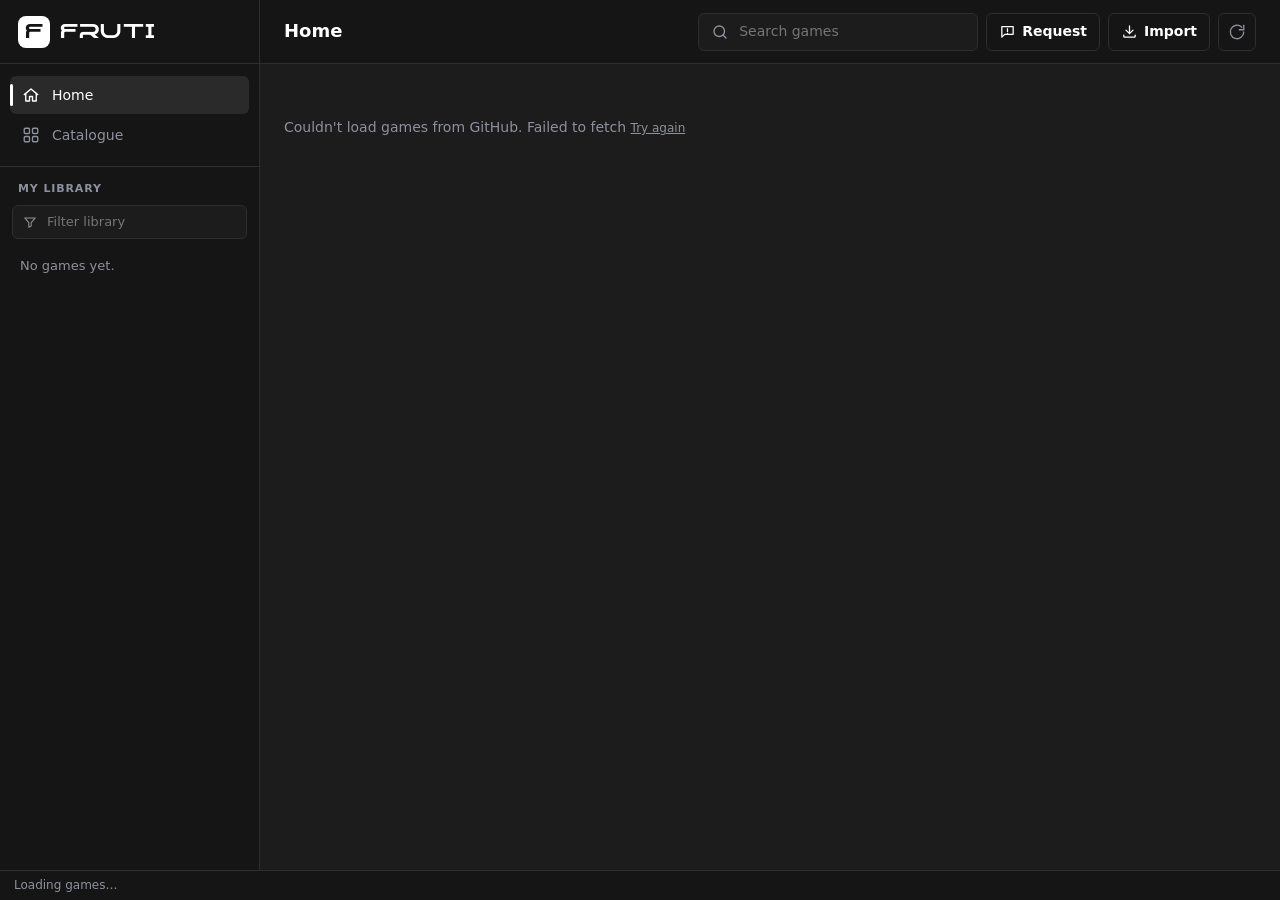
==== index.html @ ebc0df07 "Import: refuse files that are really a web page (failed download) or far too small Co-Authored-By: C" ====
<!doctype html>
<html lang="en">
<head>
  <meta charset="utf-8">
  <meta name="viewport" content="width=device-width, initial-scale=1, viewport-fit=cover">
  <title>Fruti Emulr</title>
  <link rel="icon" href="data:image/svg+xml,%3Csvg xmlns='http://www.w3.org/2000/svg' viewBox='0 0 32 32'%3E%3Crect width='32' height='32' rx='8' fill='%23ffffff'/%3E%3Cpath d='M11 9h11v3.5h-7v3h6v3.5h-6V24h-4z' fill='%23151515'/%3E%3C/svg%3E">
  <link rel="stylesheet" href="fonts.css?v=1">
  <link rel="stylesheet" href="desktop.css?v=35">
</head>
<body>
  <div class="app">
    <!-- Sidebar: menu + the whole library -->
    <aside class="sidebar" id="sidebar">
      <div class="sb-brand">
        <span class="sb-logo">F</span>
        <span class="sb-name">FRUTI</span>
      </div>
      <nav class="sb-menu">
        <button class="sb-link" data-page="home">
          <svg viewBox="0 0 24 24"><path d="M3 11.5 12 4l9 7.5"/><path d="M5 10v10h5v-6h4v6h5V10"/></svg><span>Home</span>
        </button>
        <button class="sb-link" data-page="catalogue">
          <svg viewBox="0 0 24 24"><rect x="3" y="3" width="7" height="7" rx="1.5"/><rect x="14" y="3" width="7" height="7" rx="1.5"/><rect x="3" y="14" width="7" height="7" rx="1.5"/><rect x="14" y="14" width="7" height="7" rx="1.5"/></svg><span>Catalogue</span>
        </button>
      </nav>
      <div class="sb-section">
        <div class="sb-title">My library <span id="sb-count"></span></div>
        <label class="sb-filter">
          <svg viewBox="0 0 24 24"><path d="M3 5h18l-7 8v6l-4 2v-8z"/></svg>
          <input id="sb-filter" type="search" placeholder="Filter library" autocomplete="off">
        </label>
        <div class="sb-list" id="sb-list"></div>
      </div>
    </aside>
    <div class="scrim" id="scrim"></div>

    <!-- Top bar -->
    <header class="header">
      <button class="hd-menu" id="hd-menu" aria-label="Open the library">
        <svg viewBox="0 0 24 24"><path d="M4 7h16M4 12h16M4 17h16"/></svg>
      </button>
      <h1 class="hd-title" id="hd-title">Home</h1>
      <nav class="hd-tabs" id="hd-tabs" aria-label="Home views"></nav>
      <div class="hd-right">
        <label class="hd-search" title="Search all games ( / )">
          <svg viewBox="0 0 24 24"><circle cx="11" cy="11" r="7"/><path d="m20 20-4-4"/></svg>
          <input id="search" type="search" placeholder="Search games" autocomplete="off">
        </label>
        <button class="hd-btn hd-import" id="request" title="Ask for a game to be added">
          <svg viewBox="0 0 24 24"><path d="M4 5h16v11H8l-4 4z"/><path d="M12 8v4M12 14.5v.5"/></svg><span>Request</span>
        </button>
        <button class="hd-btn hd-import" id="import" title="Import a game into this browser">
          <svg viewBox="0 0 24 24"><path d="M12 4v11M7 10l5 5 5-5"/><path d="M4 17v2a1 1 0 0 0 1 1h14a1 1 0 0 0 1-1v-2"/></svg><span>Import</span>
        </button>
        <button class="hd-btn" id="reload" title="Check GitHub for new games">
          <svg viewBox="0 0 24 24"><path d="M21 12a9 9 0 1 1-2.6-6.4"/><path d="M21 3v6h-6"/></svg>
        </button>
      </div>
    </header>

    <main class="content" id="content" aria-live="polite"></main>

    <!-- Bottom status bar -->
    <footer class="statusbar">
      <span id="status-left">Loading games…</span>
      <span id="status-right"></span>
    </footer>
  </div>

  <!-- Import a game: saved only in this browser -->
  <div class="modal" id="imp" hidden>
    <form class="dialog" id="imp-form" autocomplete="off">
      <div class="dlg-head"><h2>Import a game</h2><button type="button" class="hd-btn" id="imp-close" aria-label="Close">✕</button></div>
      <p class="dlg-note">Saved only in this browser, on this device. Nothing is uploaded and nobody else sees it.</p>
      <label class="fld"><span>Game file (ROM)</span>
        <input type="file" id="imp-rom" required>
        <small>Any game file: .nds, .gba, .gb, .z64, .sfc, .md, .iso, .cso, .chd, .bin, .zip, .7z, …</small></label>
      <label class="fld"><span>Console (emulator)</span><select id="imp-console" required></select></label>
      <label class="fld"><span>Title</span><input type="text" id="imp-title" required placeholder="Game name"></label>
      <div class="fld"><span>Cover picture</span>
        <div class="cover-row">
          <div class="cover-prev" id="imp-prev">No picture</div>
          <div class="cover-in">
            <input type="file" id="imp-cover" accept="image/png,image/jpeg,image/webp,image/gif">
            <input type="url" id="imp-url" placeholder="…or paste an image link (https://…)">
          </div>
        </div>
        <small>A PNG / JPG file, or a link to one. One of the two is needed.</small></div>
      <div class="fld" id="imp-dest" hidden><span>Save to</span>
        <div class="seg">
          <label><input type="radio" name="dest" value="local" checked><b>This browser only</b><small>Only on this device</small></label>
          <label><input type="radio" name="dest" value="github"><b>Upload to GitHub</b><small>Cut into parts, everyone sees it</small></label>
        </div></div>
      <div class="imp-prog" id="imp-prog" hidden><div class="bar"><i></i></div><small></small></div>
      <p class="dlg-err" id="imp-err" hidden></p>
      <div class="owner" id="owner" hidden>
        <b>Connect your GitHub (owner only)</b>
        <small>Paste a GitHub token with <b>Contents: Read and write</b> access to your <b>rom-games-fruti</b> repository (where games are uploaded)
          (github.com → Settings → Developer settings → Fine-grained tokens). It's kept only in this browser, never in the site.
          Never share it, and only use this on your own device.</small>
        <input type="password" id="owner-token" placeholder="github_pat_…" autocomplete="off">
        <div class="owner-row"><button type="button" class="btn btn-white" id="owner-save">Connect</button><button type="button" class="btn btn-ghost" id="owner-off" hidden>Disconnect</button><span id="owner-msg"></span></div>
      </div>
      <div class="dlg-foot"><button type="button" class="linkbtn" id="owner-toggle">Owner: upload to GitHub</button><span class="grow"></span><button type="button" class="btn btn-ghost" id="imp-cancel">Cancel</button><button type="submit" class="btn btn-white" id="imp-save">Import</button></div>
    </form>
  </div>

  <!-- Request a game: opens a ready-filled GitHub issue (no files) -->
  <div class="modal" id="req" hidden>
    <form class="dialog" id="req-form" autocomplete="off">
      <div class="dlg-head"><h2>Request a game</h2><button type="button" class="hd-btn" id="req-close" aria-label="Close">✕</button></div>
      <p class="dlg-note">Ask for a game to be added. This opens a request on GitHub (you need a free GitHub account to send it). No game files are sent.</p>
      <label class="fld"><span>Game name</span><input type="text" id="req-title" required placeholder="e.g. Tekken 3"></label>
      <label class="fld"><span>Console</span><select id="req-console" required></select></label>
      <label class="fld"><span>Anything else (optional)</span><input type="text" id="req-note" placeholder="Region, version, …"></label>
      <p class="dlg-err" id="req-err" hidden></p>
      <div class="dlg-foot"><span class="grow"></span><button type="button" class="btn btn-ghost" id="req-cancel">Cancel</button><button type="submit" class="btn btn-white">Send request</button></div>
    </form>
  </div>

  <div class="toast" id="toast" hidden></div>

  <script src="consoles.js?v=16"></script>
  <script>document.write('<script src="games.js?t=' + Math.floor(Date.now() / 60000) + '"><\/script>');</script>
  <script src="library.js?v=23"></script>
  <script src="desktop.js?v=41"></script>
</body>
</html>
---- fonts.css ----
/* Rostex display font (fonts/rostex.otf), embedded so it works from file:// */
@font-face {
  font-family: "Rostex";
  src: url("[data-uri]") format("opentype");
  font-display: swap;
}
---- desktop.css ----
/* Fruti Emulr - Hydra-style layout: dark sidebar with the library, top bar, home / catalogue pages */
:root {
  --bg: #1c1c1c;          /* page */
  --dark: #151515;        /* sidebar, top bar, status bar */
  --card: #212121;
  --card-hi: #2a2a2a;
  --border: #2e2e2e;
  --text: #dadbe1;
  --strong: #ffffff;
  --muted: #8e919b;
  --side: 260px;
  --top: 64px;
  --bottom: 30px;
  color-scheme: dark;
}
* { box-sizing: border-box; }
[hidden] { display: none !important; }
html, body { margin: 0; height: 100%; }
body { background: var(--bg); color: var(--text); overflow: hidden;
  font: 14px/1.45 "Segoe UI", Roboto, Inter, system-ui, -apple-system, sans-serif; -webkit-font-smoothing: antialiased; }
button { font: inherit; color: inherit; background: none; border: 0; cursor: pointer; padding: 0; }
svg { width: 18px; height: 18px; fill: none; stroke: currentColor; stroke-width: 1.8; stroke-linecap: round; stroke-linejoin: round; flex: none; }
:focus-visible { outline: 2px solid #fff; outline-offset: 2px; }
::-webkit-scrollbar { width: 8px; height: 8px; } ::-webkit-scrollbar-thumb { background: #3a3a3a; border-radius: 8px; } ::-webkit-scrollbar-track { background: transparent; }

.app { display: grid; height: 100vh; height: 100dvh;
  grid-template-columns: var(--side) 1fr; grid-template-rows: var(--top) 1fr var(--bottom);
  grid-template-areas: "side head" "side main" "foot foot"; }

/* ---------- Sidebar ---------- */
.sidebar { grid-area: side; display: flex; flex-direction: column; min-height: 0; background: var(--dark); border-right: 1px solid var(--border); }
.sb-brand { display: flex; align-items: center; gap: 10px; height: var(--top); padding: 0 18px; border-bottom: 1px solid var(--border); flex: none; }
.sb-logo { width: 32px; height: 32px; border-radius: 8px; background: #fff; color: #151515; display: grid; place-items: center; font: 20px "Rostex", sans-serif; }
.sb-name { font: 20px "Rostex", "Segoe UI", sans-serif; letter-spacing: .06em; color: var(--strong); }
.sb-menu { display: flex; flex-direction: column; gap: 2px; padding: 12px 10px; border-bottom: 1px solid var(--border); flex: none; }
.sb-link { display: flex; align-items: center; gap: 12px; height: 38px; padding: 0 12px; border-radius: 6px; color: var(--muted); text-align: left; transition: background .12s, color .12s; }
.sb-link:hover { background: var(--card-hi); color: var(--text); }
.sb-link.on { background: var(--card-hi); color: var(--strong); }
.sb-section { display: flex; flex-direction: column; min-height: 0; flex: 1; padding: 14px 10px 8px; }
.sb-title { padding: 0 8px 8px; font-size: 11px; font-weight: 700; letter-spacing: .08em; text-transform: uppercase; color: var(--muted); }
.sb-title span { font-weight: 600; opacity: .8; }
.sb-filter { display: flex; align-items: center; gap: 8px; height: 34px; margin: 0 2px 8px; padding: 0 10px; border-radius: 6px; background: var(--bg); border: 1px solid var(--border); color: var(--muted); }
.sb-filter svg { width: 14px; height: 14px; }
.sb-filter input { flex: 1; min-width: 0; border: 0; outline: 0; background: none; color: var(--text); font: inherit; font-size: 13px; }
.sb-filter:focus-within { border-color: #555; }
.sb-list { overflow-y: auto; min-height: 0; flex: 1; scrollbar-width: thin; scrollbar-color: #3a3a3a transparent; }
.sb-game { display: flex; align-items: center; gap: 10px; width: 100%; padding: 6px 8px; border-radius: 6px; text-align: left; color: var(--text); }
.sb-game:hover { background: var(--card-hi); color: var(--strong); }
.sb-game .thumb { width: 26px; height: 26px; border-radius: 4px; flex: none; background: #2a2a2a center / cover no-repeat; display: grid; place-items: center;
  font-size: 9px; font-weight: 800; color: var(--muted); }
.sb-game .nm { flex: 1; min-width: 0; overflow: hidden; white-space: nowrap; text-overflow: ellipsis; font-size: 13px; }
.sb-game .tag { font-size: 10px; font-weight: 700; color: var(--muted); }
.sb-game.blocked .nm { color: var(--muted); }
.sb-empty { padding: 10px; color: var(--muted); font-size: 13px; }

/* ---------- Top bar ---------- */
.header { grid-area: head; display: flex; align-items: center; gap: 14px; padding: 0 24px; background: var(--dark); border-bottom: 1px solid var(--border); min-width: 0; }
.hd-menu { display: none; width: 36px; height: 36px; border-radius: 6px; place-items: center; color: var(--text); }
.hd-title { margin: 0; font-size: 18px; font-weight: 700; color: var(--strong); white-space: nowrap; overflow: hidden; text-overflow: ellipsis; }
.hd-right { margin-left: auto; display: flex; align-items: center; gap: 8px; min-width: 0; }
.hd-search { display: flex; align-items: center; gap: 8px; width: 280px; height: 38px; padding: 0 12px; border-radius: 6px; background: var(--bg); border: 1px solid var(--border); color: var(--muted); min-width: 0; }
.hd-search:focus-within { border-color: #555; }
.hd-search input { flex: 1; min-width: 0; border: 0; outline: 0; background: none; color: var(--text); font: inherit; }
.hd-btn { width: 38px; height: 38px; border-radius: 6px; display: grid; place-items: center; color: var(--muted); border: 1px solid var(--border); }
.hd-btn:hover { color: var(--strong); background: var(--card-hi); }

/* ---------- Content ---------- */
.content { grid-area: main; overflow-y: auto; min-width: 0; scrollbar-width: thin; scrollbar-color: #3a3a3a transparent; }
.page { padding: 24px; max-width: 1400px; }
.note { color: var(--muted); padding: 24px 0; max-width: 64ch; }
.note b { color: var(--text); }

/* Hero banner (featured game) */
.hero { position: relative; height: 300px; border-radius: 8px; overflow: hidden; background: #111; border: 1px solid var(--border); cursor: pointer; }
.hero-bg { position: absolute; inset: 0; background: center 30% / cover no-repeat; transition: transform .4s ease; }
.hero:hover .hero-bg { transform: scale(1.03); }
.hero-text { position: absolute; left: 0; top: 0; bottom: 0; right: 0; padding: 32px; display: flex; flex-direction: column; justify-content: flex-end; gap: 10px;
  background: linear-gradient(0deg, rgba(0,0,0,.85), rgba(0,0,0,.25) 55%, rgba(0,0,0,0)), linear-gradient(90deg, rgba(0,0,0,.55), rgba(0,0,0,0) 60%); }
.hero-kicker { font-size: 12px; font-weight: 700; letter-spacing: .1em; text-transform: uppercase; color: rgba(255,255,255,.75); }
.hero-title { margin: 0; font-size: 34px; line-height: 1.1; font-weight: 800; color: #fff; text-shadow: 0 2px 16px rgba(0,0,0,.5); }
.hero-meta { color: rgba(255,255,255,.8); }
.btn { display: inline-flex; align-items: center; gap: 8px; height: 40px; padding: 0 20px; border-radius: 6px; font-weight: 700; width: fit-content; }
.btn-white { background: #fff; color: #151515; }
.btn-white:hover { background: #e6e6e6; }
.btn svg { width: 16px; height: 16px; }

/* Tabs */
.tabs { display: flex; gap: 8px; margin: 26px 0 16px; flex-wrap: wrap; }
.tab { height: 34px; padding: 0 14px; border-radius: 6px; color: var(--muted); border: 1px solid transparent; font-weight: 600; }
.tab:hover { color: var(--text); }
.tab.on { background: var(--card-hi); color: var(--strong); border-color: var(--border); }

/* Game cards (wide, like Hydra), with the box art in its real shape */
.cards { display: grid; grid-template-columns: repeat(auto-fill, minmax(250px, 1fr)); gap: 16px; }
.card { display: flex; flex-direction: column; text-align: left; border-radius: 8px; overflow: hidden; background: var(--card); border: 1px solid var(--border);
  transition: transform .15s ease, border-color .15s ease, box-shadow .15s ease; min-width: 0; }
.card:hover, .card:focus-visible { transform: translateY(-3px); border-color: #4a4a4a; box-shadow: 0 12px 28px rgba(0,0,0,.45); }
.card-art { position: relative; aspect-ratio: 460 / 215; background: #111; overflow: hidden; container-type: inline-size; }
.card-art .blur { position: absolute; inset: -20px; background: center / cover no-repeat; filter: blur(16px) brightness(.6); }
.card-art img { position: absolute; inset: 0; width: 100%; height: 100%; object-fit: cover; object-position: center 30%; transition: transform .3s ease; }
.card:hover .card-art img { transform: scale(1.05); }
.card-art .mark { position: absolute; inset: 0; display: grid; place-items: center; font: min(40px, 14cqw) "Rostex", sans-serif; color: rgba(255,255,255,.2);
  background: linear-gradient(135deg, #2c3442, #171a20); }
.card-art .play { position: absolute; inset: 0; display: grid; place-items: center; background: rgba(0,0,0,.35); opacity: 0; transition: opacity .15s; }
.card-art .play svg { width: 46px; height: 46px; padding: 12px; border-radius: 50%; background: #fff; color: #151515; }
.card:hover .play, .card:focus-visible .play { opacity: 1; }
.card-art .warn { position: absolute; left: 8px; bottom: 8px; padding: 3px 8px; border-radius: 4px; background: rgba(180,40,40,.92); color: #fff; font-size: 11px; font-weight: 700; }
.card-info { padding: 10px 12px 12px; display: flex; flex-direction: column; gap: 4px; min-width: 0; }
.card-title { font-weight: 700; color: var(--strong); white-space: nowrap; overflow: hidden; text-overflow: ellipsis; }
.card-meta { display: flex; align-items: center; gap: 8px; color: var(--muted); font-size: 12px; min-width: 0; }
.pill { padding: 1px 7px; border-radius: 4px; background: var(--card-hi); border: 1px solid var(--border); font-size: 11px; font-weight: 700; color: var(--text); white-space: nowrap; }
.card-meta .sep { white-space: nowrap; overflow: hidden; text-overflow: ellipsis; }

/* Catalogue: list + filters on the right */
.catalogue { display: grid; grid-template-columns: 1fr 280px; gap: 20px; align-items: start; }
.rows { display: flex; flex-direction: column; gap: 8px; min-width: 0; }
.row { display: flex; align-items: center; gap: 14px; padding: 8px; border-radius: 8px; background: var(--card); border: 1px solid var(--border); text-align: left; min-width: 0; }
.row:hover { background: var(--card-hi); border-color: #444; }
.row-art { position: relative; width: 170px; aspect-ratio: 460 / 215; border-radius: 5px; overflow: hidden; background: #111; flex: none; container-type: inline-size; }
.row-art .blur { position: absolute; inset: -12px; background: center / cover no-repeat; filter: blur(10px) brightness(.6); }
.row-art img { position: absolute; inset: 0; width: 100%; height: 100%; object-fit: cover; object-position: center 30%; }
.row-art .mark { position: absolute; inset: 0; display: grid; place-items: center; font: min(26px, 14cqw) "Rostex", sans-serif; color: rgba(255,255,255,.2); background: linear-gradient(135deg, #2c3442, #171a20); }
.row-info { display: flex; flex-direction: column; gap: 6px; min-width: 0; flex: 1; }
.row-title { font-weight: 700; color: var(--strong); font-size: 15px; white-space: nowrap; overflow: hidden; text-overflow: ellipsis; }
.row-meta { display: flex; flex-wrap: wrap; gap: 6px; color: var(--muted); font-size: 12px; align-items: center; }
.row-play { flex: none; margin-right: 6px; color: var(--muted); }
.row:hover .row-play { color: #fff; }
.filters { position: sticky; top: 0; background: var(--card); border: 1px solid var(--border); border-radius: 8px; padding: 14px; }
.filters h3 { margin: 0 0 10px; font-size: 11px; font-weight: 700; letter-spacing: .08em; text-transform: uppercase; color: var(--muted); }
.flt { display: flex; align-items: center; gap: 10px; width: 100%; padding: 6px 6px; border-radius: 6px; text-align: left; }
.flt:hover { background: var(--card-hi); }
.flt .box { width: 16px; height: 16px; border-radius: 4px; border: 1.5px solid #555; flex: none; display: grid; place-items: center; }
.flt.on .box { background: #fff; border-color: #fff; }
.flt.on .box::after { content: ""; width: 8px; height: 4px; border: 2px solid #151515; border-top: 0; border-right: 0; transform: rotate(-45deg) translate(1px, -1px); }
.flt .ic { width: 26px; height: 26px; flex: none; display: grid; place-items: center; }
.flt .ic img { max-width: 26px; max-height: 26px; }
.flt .ic.tag { font-size: 9px; font-weight: 800; color: var(--muted); border: 1px solid var(--border); border-radius: 5px; }
.flt .nm { flex: 1; min-width: 0; overflow: hidden; white-space: nowrap; text-overflow: ellipsis; }
.flt .n { color: var(--muted); font-size: 12px; }
.flt.empty { opacity: .45; }
.clear { margin-top: 8px; color: var(--muted); font-size: 12px; text-decoration: underline; }

/* Status bar */
.statusbar { grid-area: foot; display: flex; align-items: center; justify-content: space-between; gap: 12px; padding: 0 14px; background: var(--dark); border-top: 1px solid var(--border);
  color: var(--muted); font-size: 12px; white-space: nowrap; overflow: hidden; }
.statusbar span { overflow: hidden; text-overflow: ellipsis; }

.toast { position: fixed; left: 50%; bottom: 44px; transform: translateX(-50%); z-index: 30; max-width: min(560px, calc(100vw - 32px)); padding: 12px 16px; border-radius: 8px;
  background: #0f0f0f; border: 1px solid var(--border); box-shadow: 0 10px 30px rgba(0,0,0,.5); }
.scrim { display: none; }

/* ---------- Smaller screens ---------- */
@media (max-width: 1000px) {
  .catalogue { grid-template-columns: 1fr; }
  .filters { position: static; order: -1; }
  .filters .list { display: flex; flex-wrap: wrap; gap: 4px; }
  .filters .flt { width: auto; padding: 5px 8px; border: 1px solid var(--border); }
  .filters .flt .ic { display: none; }
  .filters .flt .nm { overflow: visible; }
}
/* Phones and narrow windows: the sidebar slides in from the left */
@media (max-width: 760px) {
  :root { --top: 56px; }
  .app { grid-template-columns: 1fr; grid-template-areas: "head" "main" "foot"; }
  .sidebar { position: fixed; z-index: 40; left: 0; top: 0; bottom: 0; width: min(300px, 86vw); transform: translateX(-100%); transition: transform .2s ease; }
  body.menu-open .sidebar { transform: none; box-shadow: 20px 0 50px rgba(0,0,0,.5); }
  .scrim { display: block; position: fixed; inset: 0; z-index: 35; background: rgba(0,0,0,.5); opacity: 0; pointer-events: none; transition: opacity .2s; }
  body.menu-open .scrim { opacity: 1; pointer-events: auto; }
  .hd-menu { display: grid; }
  .header { padding: 0 10px; gap: 8px; }
  .hd-title { font-size: 16px; }
  .hd-search { width: auto; flex: 1; }
  .hd-right { flex: 1; }
  .page { padding: 14px; }
  .hero { height: 220px; }
  .hero-text { padding: 18px; }
  .hero-title { font-size: 22px; }
    .cards { grid-template-columns: repeat(auto-fill, minmax(150px, 1fr)); gap: 10px; }
  .row-art { width: 120px; }
  .row-play { display: none; }
}
/* Short, wide screens (phone held sideways) */
@media (max-height: 520px) and (min-width: 761px) {
  :root { --top: 52px; --bottom: 26px; }
  .hero { height: 200px; }
  }
@media (prefers-reduced-motion: reduce) { * { transition: none !important; } }

/* ---------- Import a game ---------- */
.hd-import { width: auto; padding: 0 12px; gap: 6px; display: inline-flex; align-items: center; color: var(--strong); font-weight: 600; }
.hd-import svg { width: 17px; height: 17px; }
.btn-ghost { background: var(--card-hi); color: var(--strong); border: 1px solid var(--border); }
.btn-ghost:hover { background: #333; }
.modal { position: fixed; inset: 0; z-index: 40; display: grid; place-items: center; padding: 16px; background: rgba(0,0,0,.65); }
.dialog { width: min(520px, 100%); max-height: calc(100vh - 32px); overflow: auto; background: var(--card); border: 1px solid var(--border); border-radius: 10px; padding: 18px 20px; display: grid; gap: 14px; box-shadow: 0 20px 60px rgba(0,0,0,.6); }
.dlg-head { display: flex; align-items: center; justify-content: space-between; }
.dlg-head h2 { margin: 0; font-size: 18px; color: var(--strong); }
.dlg-note { margin: -6px 0 0; color: var(--muted); font-size: 13px; }
.fld { display: grid; gap: 6px; }
.fld > span { font-size: 12px; font-weight: 700; letter-spacing: .06em; text-transform: uppercase; color: var(--muted); }
.fld small { color: var(--muted); font-size: 12px; }
.fld input[type=text], .fld input[type=url], .fld select { height: 38px; padding: 0 10px; border-radius: 6px; border: 1px solid var(--border); background: var(--dark); color: var(--strong); font: inherit; width: 100%; }
.fld input[type=file] { color: var(--muted); font: inherit; font-size: 13px; max-width: 100%; }
.fld input:focus, .fld select:focus { outline: none; border-color: #555; }
.cover-row { display: flex; gap: 12px; align-items: center; }
.cover-prev { width: 72px; height: 96px; flex: none; border-radius: 4px; border: 1px dashed var(--border); display: grid; place-items: center; text-align: center; font-size: 11px; color: var(--muted); background: var(--dark) center / cover no-repeat; }
.cover-prev.has { border-style: solid; color: transparent; }
.cover-in { display: grid; gap: 8px; flex: 1; min-width: 0; }
.dlg-err { margin: 0; color: #f3a9a9; background: rgba(230,60,60,.12); border: 1px solid rgba(230,60,60,.5); border-radius: 6px; padding: 8px 10px; font-size: 13px; }
.dlg-foot { display: flex; justify-content: flex-end; gap: 10px; }
.btn:disabled { opacity: .6; cursor: default; }
.row-del { flex: none; width: 34px; height: 34px; border-radius: 6px; display: grid; place-items: center; color: var(--muted); border: 1px solid transparent; }
.row-del:hover { color: #f3a9a9; border-color: var(--border); background: var(--card-hi); }
.row-del svg { width: 16px; height: 16px; }
.pill.mine { background: #2a3a5a; border-color: #2a3a5a; color: #cfe0ff; }
@media (max-width: 760px) { .hd-import span { display: none; } .hd-import { width: 38px; padding: 0; justify-content: center; } }

/* Home: game boxes instead of wide cards */
.cards.boxes { grid-template-columns: repeat(auto-fill, minmax(160px, 1fr)); gap: 18px 16px; align-items: end; }
.cards.boxes .card { background: none; border: 0; }
.cards.boxes .card-art { border-radius: 6px; border: 1px solid var(--border); box-shadow: 0 8px 22px rgba(0,0,0,.45); transition: transform .15s; }
.cards.boxes .card:hover .card-art { transform: translateY(-3px); }
.cards.boxes .card:hover .card-art img { transform: none; }
.cards.boxes .card-info { padding: 8px 2px 0; }
@media (max-width: 760px) { .cards.boxes { grid-template-columns: repeat(auto-fill, minmax(120px, 1fr)); gap: 14px 10px; } }

/* Home: one area per console */
.con-sec { margin: 6px 0 30px; }
.con-head { display: flex; align-items: center; gap: 10px; margin: 0 0 14px; padding: 4px 10px 4px 4px; border-radius: 6px; font-size: 18px; font-weight: 700; color: var(--strong); }
.con-head:hover { background: var(--card-hi); }
.con-head img { height: 30px; width: 44px; object-fit: contain; }
.con-head .tag { min-width: 44px; height: 28px; display: grid; place-items: center; font-size: 11px; border: 1px solid var(--border); border-radius: 4px; color: var(--muted); }
.con-head .n { font-size: 13px; font-weight: 600; color: var(--muted); background: var(--card-hi); border-radius: 10px; padding: 1px 8px; }

/* ---------- Tabs in the top bar, with a sliding highlight ---------- */
.tabs { display: none; }
.hd-tabs { position: relative; display: flex; gap: 2px; padding: 4px; margin-left: 8px; border-radius: 10px; background: var(--card); border: 1px solid var(--border); }
.hd-tabs:empty { display: none; }
.hd-tabs .tab { position: relative; z-index: 1; height: 30px; padding: 0 14px; border: 0; border-radius: 7px; background: none; color: var(--muted); font-weight: 600; font-size: 13px; white-space: nowrap; transition: color .25s; }
.hd-tabs .tab:hover { color: var(--strong); }
.hd-tabs .tab.on { background: none; color: #151515; }
.hd-tabs .ind { position: absolute; top: 4px; left: 0; height: 30px; width: 0; border-radius: 7px; background: #fff; box-shadow: 0 2px 10px rgba(255,255,255,.15);
  transition: transform .35s cubic-bezier(.22,1,.36,1), width .35s cubic-bezier(.22,1,.36,1); }

/* ---------- Motion: things fade and rise in, hovers glide ---------- */
@keyframes rise { from { opacity: 0; transform: translateY(14px) scale(.985); } to { opacity: 1; transform: none; } }
@keyframes fadein { from { opacity: 0; } to { opacity: 1; } }
.page { animation: fadein .3s ease both; }
.card, .row, .con-head { animation: rise .5s cubic-bezier(.22,1,.36,1) both; animation-delay: calc(var(--i, 0) * 35ms); }
.cards.boxes .card-art { transition: transform .35s cubic-bezier(.22,1,.36,1), box-shadow .35s, border-color .35s; }
.cards.boxes .card:hover .card-art, .cards.boxes .card:focus-visible .card-art { transform: translateY(-6px) scale(1.03); box-shadow: 0 18px 40px rgba(0,0,0,.6), 0 0 0 1px rgba(255,255,255,.18); border-color: #555; }
.cards.boxes .card .play { transition: opacity .25s; }
.cards.boxes .card .play svg { transform: scale(.8); transition: transform .3s cubic-bezier(.22,1,.36,1); }
.cards.boxes .card:hover .play svg { transform: scale(1); }
.cards.boxes .card-title { transition: color .2s; }
.cards.boxes .card:hover .card-title { color: #fff; }
.card:active .card-art, .row:active { transform: scale(.97) !important; transition-duration: .1s; }
.row { transition: transform .3s cubic-bezier(.22,1,.36,1), background .25s, border-color .25s; }
.row:hover { transform: translateX(4px); }
.sb-link, .sb-game, .hd-btn, .flt { transition: background .2s, color .2s, transform .2s; }
.hd-btn:active, .sb-game:active { transform: scale(.95); }
.content { scroll-behavior: smooth; }
.modal:not([hidden]) { animation: fadein .2s ease both; }
.modal:not([hidden]) .dialog { animation: rise .35s cubic-bezier(.22,1,.36,1) both; }
.toast:not([hidden]) { animation: rise .35s cubic-bezier(.22,1,.36,1) both; }
@media (max-width: 760px) {
  .hd-tabs { position: fixed; left: 50%; bottom: 40px; transform: translateX(-50%); z-index: 20; margin: 0; box-shadow: 0 10px 30px rgba(0,0,0,.6); background: rgba(33,33,33,.92); backdrop-filter: blur(10px); }
  .content { padding-bottom: 60px; }
}
@media (prefers-reduced-motion: reduce) { *, *::before, *::after { animation: none !important; transition: none !important; } }

/* Controller / keyboard focus: a clear glowing outline */
.card:focus-visible .card-art, .card:focus .card-art { outline: 3px solid #fff; outline-offset: 3px; }
.row:focus, .sb-link:focus, .flt:focus, .con-head:focus, .hd-tabs .tab:focus { outline: 2px solid #fff; outline-offset: 2px; }
.card:focus { outline: none; }
.card:focus .card-art { transform: translateY(-6px) scale(1.03); box-shadow: 0 18px 40px rgba(0,0,0,.6); }

/* ================= Smoother effects (layout unchanged) ================= */
:root { --ease: cubic-bezier(.22,1,.36,1); --spring: cubic-bezier(.34,1.56,.64,1); }

/* Game boxes: 3D tilt toward the mouse, light shine, glow in the cover's own colours */
.cards.boxes .card { position: relative; perspective: 900px; }
.cards.boxes .card::before { content: ""; position: absolute; left: 8%; right: 8%; top: 6%; bottom: 30%; z-index: 0; border-radius: 12px;
  background: var(--cover, none) center / cover no-repeat; filter: blur(26px) saturate(1.6); opacity: 0; transform: scale(.85);
  transition: opacity .45s var(--ease), transform .45s var(--ease); pointer-events: none; }
.cards.boxes .card:hover::before, .cards.boxes .card:focus::before { opacity: .55; transform: scale(1.02); }
.cards.boxes .card-art, .cards.boxes .card-info { position: relative; z-index: 1; }
.cards.boxes .card-art { transform-style: preserve-3d; will-change: transform;
  transition: transform .5s var(--ease), box-shadow .5s var(--ease), border-color .4s; }
.cards.boxes .card:hover .card-art { transform: translateY(-8px) rotateX(var(--rx, 0deg)) rotateY(var(--ry, 0deg)) scale(1.04);
  transition: transform .12s linear, box-shadow .5s var(--ease), border-color .4s; }
.cards.boxes .card-art .shine { position: absolute; inset: 0; z-index: 2; pointer-events: none; opacity: 0; transition: opacity .4s var(--ease);
  background: radial-gradient(circle at var(--mx, 50%) var(--my, 0%), rgba(255,255,255,.32), rgba(255,255,255,.06) 35%, transparent 60%); mix-blend-mode: soft-light; }
.cards.boxes .card:hover .shine { opacity: 1; }
.cards.boxes .card .play { z-index: 3; background: radial-gradient(circle, rgba(0,0,0,.28) 0, rgba(0,0,0,0) 70%); }
.cards.boxes .card .play svg { transition: transform .45s var(--spring); }
.cards.boxes .card-title { transition: color .3s, transform .45s var(--ease); }
.cards.boxes .card:hover .card-title { transform: translateY(-2px); }
.card:active .card-art { transform: translateY(-2px) scale(.96) !important; transition: transform .12s ease !important; }

/* Covers fade in softly as they load (no pop-in) */
.card-art img, .row-art img { opacity: 0; transition: opacity .6s ease, transform .5s var(--ease); }
.card-art img.ok, .row-art img.ok { opacity: 1; }
.card-art::after { content: ""; position: absolute; inset: 0; z-index: 0; background: linear-gradient(100deg, transparent 30%, rgba(255,255,255,.05) 50%, transparent 70%) 0 0 / 250% 100%;
  animation: shimmer 1.4s linear infinite; }
.card-art:has(img.ok)::after { display: none; }
@keyframes shimmer { to { background-position: -250% 0; } }

/* Sidebar: items glide and get a sliding accent bar */
.sb-link, .sb-game { position: relative; transition: background .25s var(--ease), color .25s, padding-left .3s var(--ease); }
.sb-game:hover { padding-left: 14px; }
.sb-link::before, .sb-game::before { content: ""; position: absolute; left: 0; top: 22%; bottom: 22%; width: 3px; border-radius: 3px; background: #fff;
  transform: scaleY(0); transition: transform .3s var(--spring); }
.sb-link.on::before, .sb-link:hover::before, .sb-game:hover::before { transform: scaleY(1); }
.sb-game .thumb { transition: transform .35s var(--spring), box-shadow .3s; }
.sb-game:hover .thumb { transform: scale(1.12) rotate(-2deg); box-shadow: 0 4px 12px rgba(0,0,0,.5); }

/* Top bar: glassy when scrolled; buttons with springy press */
.header { transition: background .35s var(--ease), box-shadow .35s var(--ease); }
body.scrolled .header { background: rgba(21,21,21,.78); backdrop-filter: saturate(1.4) blur(14px); box-shadow: 0 8px 24px rgba(0,0,0,.35); }
.hd-btn, .hd-import { transition: background .25s, color .25s, transform .35s var(--spring), border-color .25s; }
.hd-btn:hover { transform: translateY(-1px); border-color: #4a4a4a; }
#reload:hover svg { transform: rotate(-200deg); }
#reload svg { transition: transform .6s var(--ease); }
.hd-search { transition: border-color .3s, box-shadow .3s var(--ease), width .4s var(--ease); }
.hd-search:focus-within { border-color: #5a5a5a; box-shadow: 0 0 0 4px rgba(255,255,255,.06); }
.hd-tabs .tab { transition: color .3s var(--ease), transform .3s var(--spring); }
.hd-tabs .tab:active { transform: scale(.94); }

/* Catalogue rows and filters */
.row { transition: transform .4s var(--ease), background .3s, border-color .3s, box-shadow .4s var(--ease); }
.row:hover { transform: translateX(6px); box-shadow: -4px 0 0 #fff inset, 0 10px 26px rgba(0,0,0,.35); }
.row-art img { transition: opacity .6s ease, transform .5s var(--ease); }
.row:hover .row-art img { transform: scale(1.06); }
.row-play { transition: transform .4s var(--spring), background .3s, color .3s; }
.row:hover .row-play { transform: scale(1.15); }
.flt { transition: background .25s, color .25s, transform .3s var(--spring); }
.flt:hover { transform: translateX(3px); }
.flt .box { transition: background .25s, border-color .25s, transform .35s var(--spring); }
.flt.on .box { transform: scale(1.1); }
.con-head { transition: background .25s, transform .35s var(--spring); }
.con-head:hover { transform: translateX(4px); }
.con-head img { transition: transform .45s var(--spring); }
.con-head:hover img { transform: scale(1.15) rotate(-4deg); }

/* Page changes cross-fade a little longer and softer */
.page { animation: fadein .45s var(--ease) both; }
.card, .row, .con-head { animation-duration: .7s; animation-timing-function: var(--ease); }
@keyframes rise { from { opacity: 0; transform: translateY(18px) scale(.97); filter: blur(4px); } to { opacity: 1; transform: none; filter: none; } }

/* Import: save-to choice, upload progress, owner GitHub connection; Request dialog */
.seg { display: grid; grid-template-columns: 1fr 1fr; gap: 8px; }
.seg label { display: grid; gap: 2px; padding: 10px 12px; border-radius: 8px; border: 1px solid var(--border); background: var(--dark); cursor: pointer; transition: border-color .25s, background .25s; }
.seg label:has(input:checked) { border-color: #fff; background: var(--card-hi); }
.seg input { position: absolute; opacity: 0; pointer-events: none; }
.seg b { color: var(--strong); font-size: 14px; }
.imp-prog { display: grid; gap: 6px; }
.imp-prog .bar { height: 8px; border-radius: 4px; background: var(--dark); overflow: hidden; }
.imp-prog .bar i { display: block; height: 100%; width: 0; background: #fff; transition: width .3s var(--ease, ease); }
.imp-prog small { color: var(--muted); font-size: 12px; }
.owner { display: grid; gap: 8px; padding: 12px; border-radius: 8px; border: 1px dashed var(--border); }
.owner b { color: var(--strong); }
.owner small { color: var(--muted); font-size: 12px; }
.owner input { height: 36px; padding: 0 10px; border-radius: 6px; border: 1px solid var(--border); background: var(--dark); color: var(--strong); font: inherit; }
.owner-row { display: flex; gap: 8px; align-items: center; flex-wrap: wrap; }
.owner-row .btn { height: 34px; padding: 0 14px; }
#owner-msg { font-size: 12px; color: var(--muted); }
.linkbtn { color: var(--muted); font-size: 12px; text-decoration: underline; text-underline-offset: 3px; }
.linkbtn:hover { color: var(--strong); }
.dlg-foot { align-items: center; }
.dlg-foot .grow { flex: 1; }
@media (max-width: 520px) { .seg { grid-template-columns: 1fr; } }

/* Notice when the site is inside an iframe */
.frame-note { position: fixed; inset: 0; z-index: 60; display: grid; place-items: center; padding: 16px; background: rgba(8,8,8,.55); backdrop-filter: blur(8px) saturate(1.2); animation: fadein .25s ease both; }
.frame-note.out { animation: fadein .22s ease reverse both; }
.fn-card { position: relative; width: min(420px, 100%); padding: 22px 22px 18px; border-radius: 18px; text-align: left;
  background: linear-gradient(180deg, rgba(245,182,46,.08), rgba(245,182,46,0) 45%), var(--card);
  border: 1px solid rgba(245,182,46,.28); box-shadow: 0 24px 70px rgba(0,0,0,.6), 0 0 0 1px rgba(0,0,0,.4); animation: rise .45s cubic-bezier(.22,1,.36,1) both; }
.fn-x { position: absolute; top: 12px; right: 12px; width: 30px; height: 30px; border-radius: 50%; color: var(--muted); display: grid; place-items: center; font-size: 13px; transition: background .2s, color .2s; }
.fn-x:hover { background: var(--card-hi); color: var(--strong); }
.fn-top { display: flex; gap: 14px; align-items: center; padding-right: 26px; }
.fn-icon { flex: none; width: 46px; height: 46px; border-radius: 50%; display: grid; place-items: center; color: #f5b62e;
  background: rgba(245,182,46,.12); box-shadow: inset 0 0 0 1px rgba(245,182,46,.35); }
.fn-icon svg { width: 24px; height: 24px; fill: none; stroke: currentColor; stroke-width: 2; stroke-linejoin: round; stroke-linecap: round; }
.fn-card h2 { margin: 0; font-size: 17px; color: var(--strong); }
.fn-top p { margin: 2px 0 0; color: var(--muted); font-size: 13px; }
.fn-chips { display: flex; gap: 8px; flex-wrap: wrap; margin: 16px 0 12px; }
.fn-chip { display: inline-flex; align-items: center; gap: 8px; height: 34px; padding: 0 12px 0 8px; border-radius: 999px; background: var(--dark); border: 1px solid var(--border); color: var(--strong); font-size: 13px; font-weight: 600; }
.fn-chip img { width: 30px; height: 20px; object-fit: contain; }
.fn-text { margin: 0; color: var(--muted); font-size: 13px; line-height: 1.55; }
.fn-foot { display: flex; align-items: center; justify-content: space-between; gap: 10px; margin-top: 18px; padding-top: 14px; border-top: 1px solid var(--border); }
.fn-link { color: var(--muted); font-size: 13px; font-weight: 600; transition: color .2s; }
.fn-link:hover { color: var(--strong); }
.fn-ok { height: 36px; padding: 0 18px; border-radius: 10px; }
.card-art .warn.popup { background: rgba(42,58,90,.95); color: #cfe0ff; }
.row-dl:hover { color: #cfe0ff; }
.row-dl.busy { color: #fff; animation: pulse 1s ease-in-out infinite; }
@keyframes pulse { 50% { opacity: .35; } }

/* Console heading row with "Download all"; bulk import list */
.con-bar { display: flex; align-items: center; gap: 10px; margin: 0 0 14px; }
.con-bar .con-head { margin: 0; }
.con-dl { display: inline-flex; align-items: center; gap: 6px; height: 30px; padding: 0 12px; border-radius: 999px; border: 1px solid var(--border); color: var(--muted); font-size: 12px; font-weight: 600; transition: color .2s, background .2s, border-color .2s; }
.con-dl:hover { color: var(--strong); background: var(--card-hi); border-color: #4a4a4a; }
.con-dl svg { width: 14px; height: 14px; }
.con-dl.busy { animation: pulse 1s ease-in-out infinite; color: var(--strong); }
.imp-bulk { display: grid; gap: 6px; padding: 12px; border-radius: 10px; background: var(--dark); border: 1px solid var(--border); }
.imp-bulk b { color: var(--strong); }
.imp-bulk small { color: var(--muted); font-size: 12px; }
.imp-bulk ul { list-style: none; margin: 4px 0 0; padding: 0; display: grid; gap: 4px; max-height: 220px; overflow: auto; }
.imp-bulk li { display: flex; gap: 8px; align-items: center; font-size: 13px; color: var(--text); }
.imp-bulk li em { margin-left: auto; color: var(--muted); font-style: normal; font-size: 12px; white-space: nowrap; }
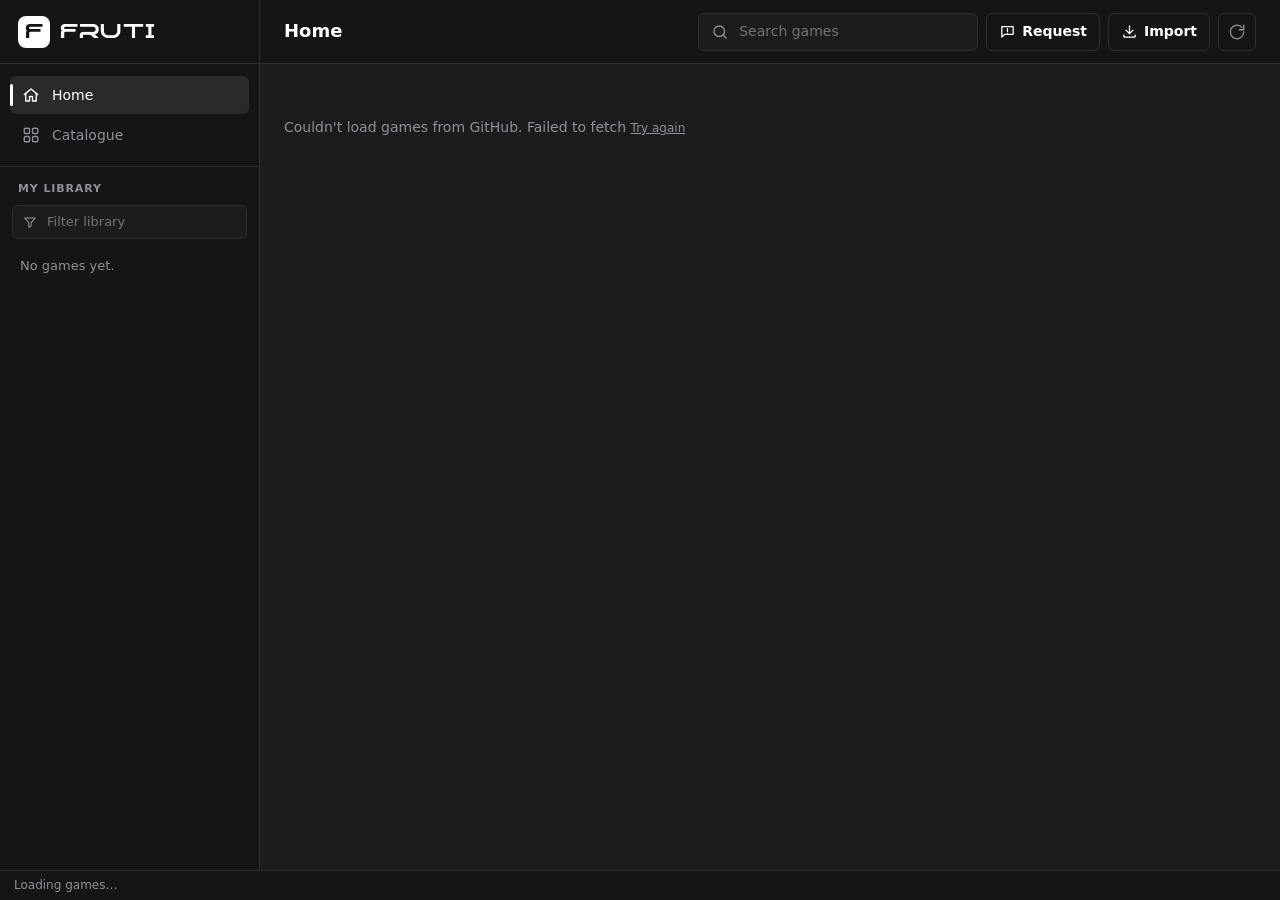
==== commit 932fd65e: "Catalogue console filters: new hover and selection effects Co-Authored-By: Claude Opus 5.5 <noreply@" ====
--- a/index.html
+++ b/index.html
@@ -6,7 +6,7 @@
   <title>Fruti Emulr</title>
   <link rel="icon" href="data:image/svg+xml,%3Csvg xmlns='http://www.w3.org/2000/svg' viewBox='0 0 32 32'%3E%3Crect width='32' height='32' rx='8' fill='%23ffffff'/%3E%3Cpath d='M11 9h11v3.5h-7v3h6v3.5h-6V24h-4z' fill='%23151515'/%3E%3C/svg%3E">
   <link rel="stylesheet" href="fonts.css?v=1">
-  <link rel="stylesheet" href="desktop.css?v=35">
+  <link rel="stylesheet" href="desktop.css?v=36">
 </head>
 <body>
   <div class="app">
--- a/desktop.css
+++ b/desktop.css
@@ -411,3 +411,53 @@
 .imp-bulk ul { list-style: none; margin: 4px 0 0; padding: 0; display: grid; gap: 4px; max-height: 220px; overflow: auto; }
 .imp-bulk li { display: flex; gap: 8px; align-items: center; font-size: 13px; color: var(--text); }
 .imp-bulk li em { margin-left: auto; color: var(--muted); font-style: normal; font-size: 12px; white-space: nowrap; }
+
+/* ================= Console filter panel (Catalogue): remixed effects ================= */
+.filters { padding: 14px 10px; border-radius: 14px; background: linear-gradient(180deg, var(--card-hi), var(--card) 120px); box-shadow: 0 10px 30px rgba(0,0,0,.25); }
+.filters h3 { padding: 0 6px; }
+.filters .list { display: grid; gap: 2px; }
+.flt { position: relative; isolation: isolate; padding: 7px 10px 7px 8px; border-radius: 10px; overflow: hidden;
+  transition: color .25s, transform .35s var(--spring), padding .35s var(--ease); }
+/* soft background that grows in from the left */
+.flt::before { content: ""; position: absolute; inset: 0; z-index: -1; border-radius: inherit;
+  background: linear-gradient(90deg, rgba(255,255,255,.10), rgba(255,255,255,.03));
+  transform: scaleX(0); transform-origin: left; transition: transform .4s var(--ease); }
+.flt:hover::before, .flt:focus-visible::before { transform: scaleX(1); }
+/* light sweep across on hover */
+.flt::after { content: ""; position: absolute; top: 0; bottom: 0; left: -40%; width: 40%; z-index: -1; pointer-events: none;
+  background: linear-gradient(100deg, transparent, rgba(255,255,255,.12), transparent); transform: skewX(-20deg); opacity: 0; }
+.flt:hover::after { animation: flt-sweep .7s var(--ease) both; }
+@keyframes flt-sweep { from { left: -40%; opacity: 1; } to { left: 120%; opacity: 0; } }
+.flt:hover { transform: none; padding-left: 12px; background: none; color: var(--strong); }
+.flt:active { transform: scale(.97); }
+/* console picture lifts and tilts */
+.flt .ic { transition: transform .45s var(--spring), filter .3s; filter: grayscale(.35) brightness(.9); }
+.flt:hover .ic, .flt.on .ic { transform: scale(1.18) rotate(-6deg) translateY(-1px); filter: none drop-shadow(0 4px 8px rgba(0,0,0,.5)); }
+/* checkbox pops when ticked */
+.flt .box { transition: background .25s, border-color .25s, transform .4s var(--spring), box-shadow .3s; }
+.flt:hover .box { border-color: #9a9a9a; }
+.flt.on .box { transform: scale(1.12); box-shadow: 0 0 0 4px rgba(255,255,255,.12); animation: flt-pop .45s var(--spring); }
+@keyframes flt-pop { 0% { transform: scale(.6); } 60% { transform: scale(1.25); } 100% { transform: scale(1.12); } }
+/* game count becomes a pill */
+.flt .n { min-width: 24px; text-align: center; padding: 1px 7px; border-radius: 999px; transition: background .3s, color .3s, transform .35s var(--spring); }
+.flt:hover .n { background: rgba(255,255,255,.1); color: var(--strong); transform: scale(1.08); }
+.flt.on .n { background: #fff; color: #151515; font-weight: 700; }
+/* chosen consoles: white accent bar + lit background */
+.flt.on { color: var(--strong); }
+.flt.on::before { transform: scaleX(1); background: linear-gradient(90deg, rgba(255,255,255,.16), rgba(255,255,255,.04)); }
+.flt .nm { transition: letter-spacing .35s var(--ease); }
+.flt:hover .nm { letter-spacing: .01em; }
+.flt.on .nm { font-weight: 600; }
+.flt.on { box-shadow: inset 3px 0 0 #fff; }
+/* consoles without games stay quiet */
+.flt.empty:hover { padding-left: 8px; color: inherit; }
+.flt.empty:hover .ic { transform: none; filter: grayscale(.35) brightness(.9); }
+.flt.empty::after { display: none; }
+/* "Clear filters" */
+.filters .clear { margin: 10px 6px 0; transition: color .2s, transform .3s var(--spring); }
+.filters .clear:hover { transform: translateX(3px); }
+@media (max-width: 1000px) {
+  .filters .flt { border-radius: 999px; padding: 5px 12px; }
+  .filters .flt:hover { padding-left: 12px; }
+  .flt.on { box-shadow: inset 0 0 0 1px #fff; }
+}
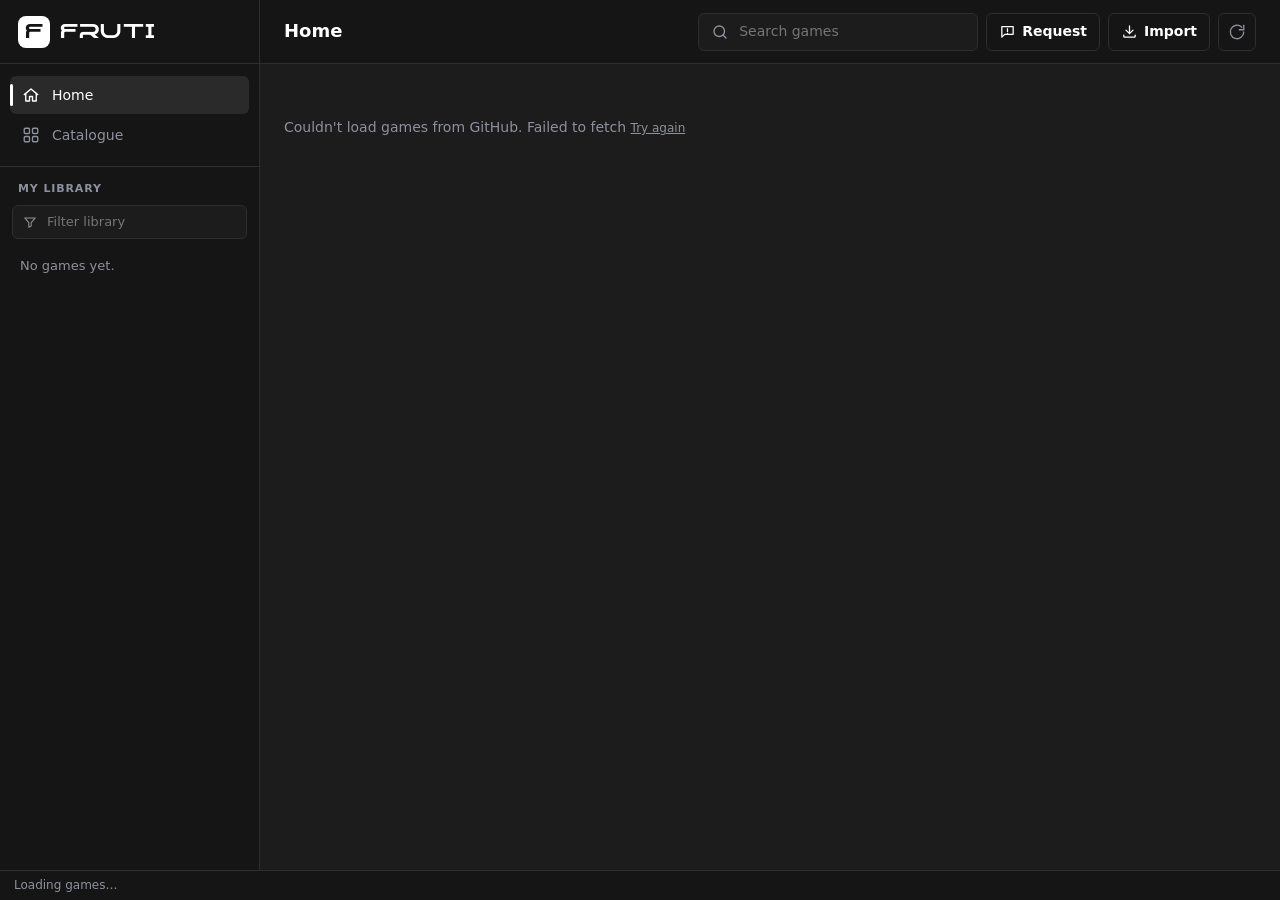
==== commit 2b864a4c: "Remove rom/ (games now live in rom-games-fruti) and the Actions that worked on it; read games only f" ====
--- a/index.html
+++ b/index.html
@@ -123,7 +123,7 @@
 
   <script src="consoles.js?v=16"></script>
   <script>document.write('<script src="games.js?t=' + Math.floor(Date.now() / 60000) + '"><\/script>');</script>
-  <script src="library.js?v=23"></script>
+  <script src="library.js?v=24"></script>
   <script src="desktop.js?v=41"></script>
 </body>
 </html>
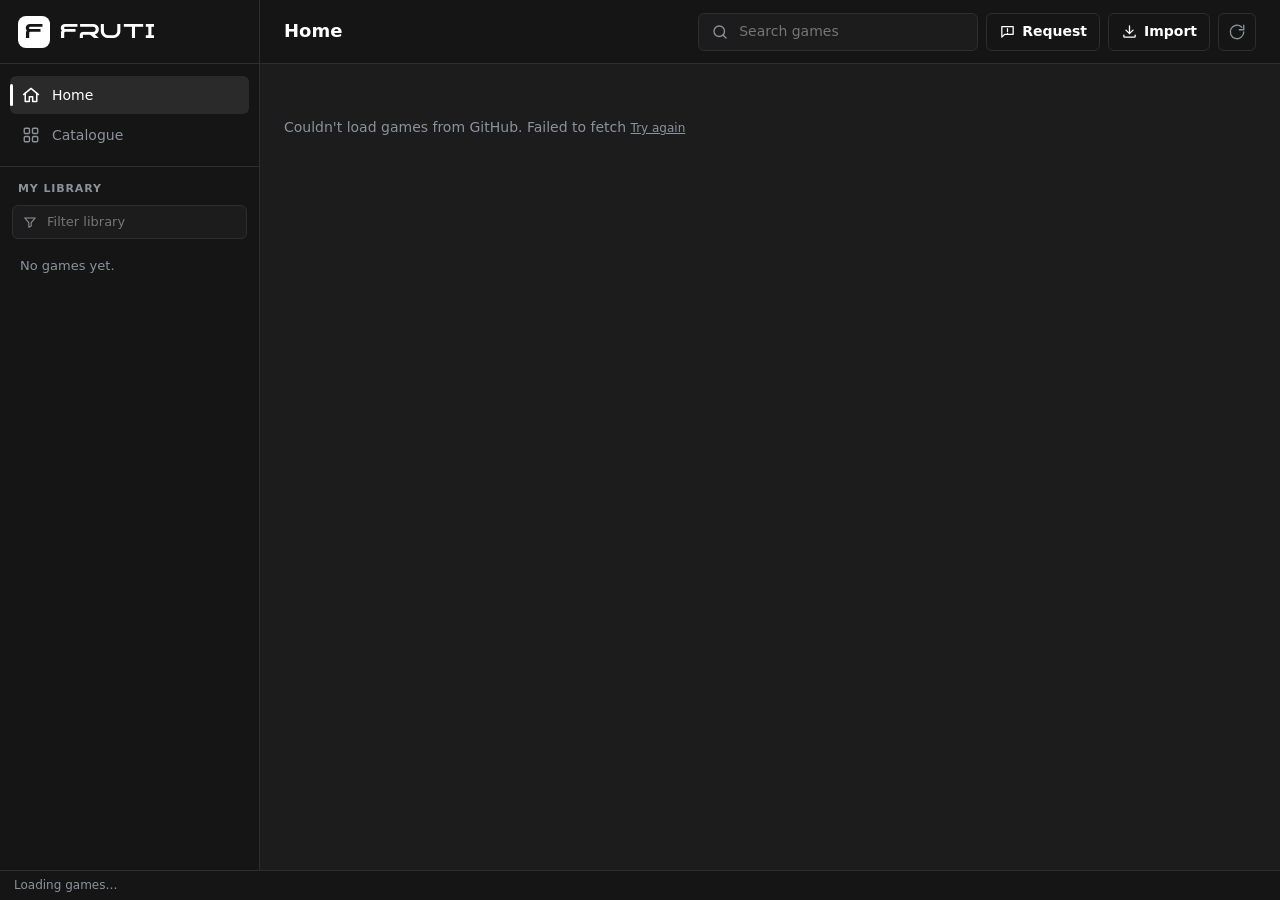
==== commit 8440e4a7: "Softer, smoother feel everywhere: click ripples, springy hover/press on every button, bouncy icons, " ====
--- a/index.html
+++ b/index.html
@@ -6,7 +6,7 @@
   <title>Fruti Emulr</title>
   <link rel="icon" href="data:image/svg+xml,%3Csvg xmlns='http://www.w3.org/2000/svg' viewBox='0 0 32 32'%3E%3Crect width='32' height='32' rx='8' fill='%23ffffff'/%3E%3Cpath d='M11 9h11v3.5h-7v3h6v3.5h-6V24h-4z' fill='%23151515'/%3E%3C/svg%3E">
   <link rel="stylesheet" href="fonts.css?v=1">
-  <link rel="stylesheet" href="desktop.css?v=36">
+  <link rel="stylesheet" href="desktop.css?v=37">
 </head>
 <body>
   <div class="app">
@@ -124,6 +124,6 @@
   <script src="consoles.js?v=16"></script>
   <script>document.write('<script src="games.js?t=' + Math.floor(Date.now() / 60000) + '"><\/script>');</script>
   <script src="library.js?v=24"></script>
-  <script src="desktop.js?v=41"></script>
+  <script src="desktop.js?v=42"></script>
 </body>
 </html>
--- a/desktop.css
+++ b/desktop.css
@@ -461,3 +461,76 @@
   .filters .flt:hover { padding-left: 12px; }
   .flt.on { box-shadow: inset 0 0 0 1px #fff; }
 }
+
+/* ================= Butter-smooth, soft and cute: every control ================= */
+:root { --soft: cubic-bezier(.25,.8,.25,1); --bounce: cubic-bezier(.34,1.7,.5,1); }
+html { scroll-behavior: smooth; }
+* { -webkit-tap-highlight-color: transparent; }
+
+/* Ripple */
+.has-ripple { overflow: hidden; isolation: isolate; }
+.ripple { position: absolute; border-radius: 50%; pointer-events: none; z-index: 5; background: radial-gradient(circle, rgba(255,255,255,.35) 0, rgba(255,255,255,.12) 45%, transparent 70%);
+  transform: scale(0); opacity: 1; animation: ripple .65s var(--soft) forwards; }
+.btn-white .ripple, .hd-tabs .tab.on .ripple { background: radial-gradient(circle, rgba(0,0,0,.18) 0, rgba(0,0,0,.06) 45%, transparent 70%); }
+@keyframes ripple { to { transform: scale(1); opacity: 0; } }
+
+/* Every button: gentle lift on hover, soft squish on press */
+button, .btn, .hd-btn, .linkbtn, .con-dl, .fn-link { transition: transform .35s var(--bounce), background .3s var(--soft), color .3s var(--soft), border-color .3s var(--soft), box-shadow .35s var(--soft), opacity .3s; }
+.btn:hover, .hd-btn:hover, .con-dl:hover { transform: translateY(-2px); box-shadow: 0 8px 20px rgba(0,0,0,.3); }
+.btn-white:hover { box-shadow: 0 8px 24px rgba(255,255,255,.18); }
+.btn:active, .hd-btn:active, .con-dl:active, .tab:active, .sb-link:active, .linkbtn:active { transform: scale(.94) !important; transition-duration: .12s; }
+.btn:disabled { transform: none !important; box-shadow: none !important; }
+
+/* Icons inside buttons do a tiny happy bounce */
+.hd-btn svg, .sb-link svg, .btn svg, .con-dl svg { transition: transform .45s var(--bounce); }
+.hd-btn:hover svg, .sb-link:hover svg, .con-dl:hover svg { transform: scale(1.15) rotate(-6deg); }
+#import:hover svg, .con-dl:hover svg, .row-dl:hover svg { transform: translateY(2px) scale(1.12); }
+#request:hover svg { transform: rotate(-10deg) scale(1.15); }
+.sb-link.on svg { transform: scale(1.1); }
+
+/* Sidebar links */
+.sb-link { transition: background .3s var(--soft), color .3s var(--soft), transform .35s var(--bounce), padding-left .35s var(--soft); }
+.sb-link:hover { padding-left: 16px; }
+
+/* Inputs: soft glow when focused */
+input[type=text], input[type=url], input[type=search], input[type=password], select { transition: border-color .3s var(--soft), box-shadow .35s var(--soft), background .3s; }
+input:focus, select:focus { box-shadow: 0 0 0 4px rgba(255,255,255,.07); }
+input[type=file]::file-selector-button { border: 0; border-radius: 999px; padding: 6px 14px; margin-right: 10px; background: var(--card-hi); color: var(--strong); font-weight: 600; cursor: pointer; transition: background .25s, transform .3s var(--bounce); }
+input[type=file]::file-selector-button:hover { background: #3a3a3a; transform: translateY(-1px); }
+
+/* Choice cards (Save to) */
+.seg label { transition: border-color .3s var(--soft), background .3s var(--soft), transform .35s var(--bounce), box-shadow .3s; }
+.seg label:hover { transform: translateY(-2px); box-shadow: 0 8px 20px rgba(0,0,0,.3); }
+.seg label:has(input:checked) { animation: seg-pick .45s var(--bounce); }
+@keyframes seg-pick { 40% { transform: scale(1.03); } }
+
+/* Pills, chips and badges breathe a little on hover */
+.pill, .con-head .n, .fn-chip { transition: transform .35s var(--bounce), background .3s; }
+.row:hover .pill, .con-head:hover .n, .fn-chip:hover { transform: scale(1.08); }
+
+/* Softer toast: floats up with a small bounce */
+.toast { border-radius: 14px; box-shadow: 0 14px 40px rgba(0,0,0,.45); }
+.toast:not([hidden]) { animation: toast-in .5s var(--bounce) both; }
+@keyframes toast-in { from { opacity: 0; transform: translate(-50%, 16px) scale(.94); } to { opacity: 1; transform: translate(-50%, 0) scale(1); } }
+
+/* Dialogs: soft pop */
+.dialog { border-radius: 18px; }
+.modal:not([hidden]) .dialog { animation: dlg-in .5s var(--bounce) both; }
+@keyframes dlg-in { from { opacity: 0; transform: translateY(18px) scale(.95); } to { opacity: 1; transform: none; } }
+
+/* Smooth page switches (View Transitions) */
+::view-transition-old(root) { animation: vt-out .22s var(--soft) both; }
+::view-transition-new(root) { animation: vt-in .38s var(--soft) both; }
+@keyframes vt-out { to { opacity: 0; transform: translateY(-6px); } }
+@keyframes vt-in { from { opacity: 0; transform: translateY(10px); } }
+.sidebar, .header, .statusbar { view-transition-name: none; }
+
+/* Soft, thin scrollbars */
+* { scrollbar-width: thin; scrollbar-color: #3a3a3a transparent; }
+::-webkit-scrollbar { width: 10px; height: 10px; }
+::-webkit-scrollbar-thumb { background: #353535; border-radius: 10px; border: 3px solid transparent; background-clip: padding-box; transition: background .3s; }
+::-webkit-scrollbar-thumb:hover { background-color: #4a4a4a; }
+
+/* Text selection and focus in the same soft style */
+::selection { background: rgba(255,255,255,.22); }
+:focus-visible { outline: 2px solid rgba(255,255,255,.7); outline-offset: 3px; border-radius: 8px; }
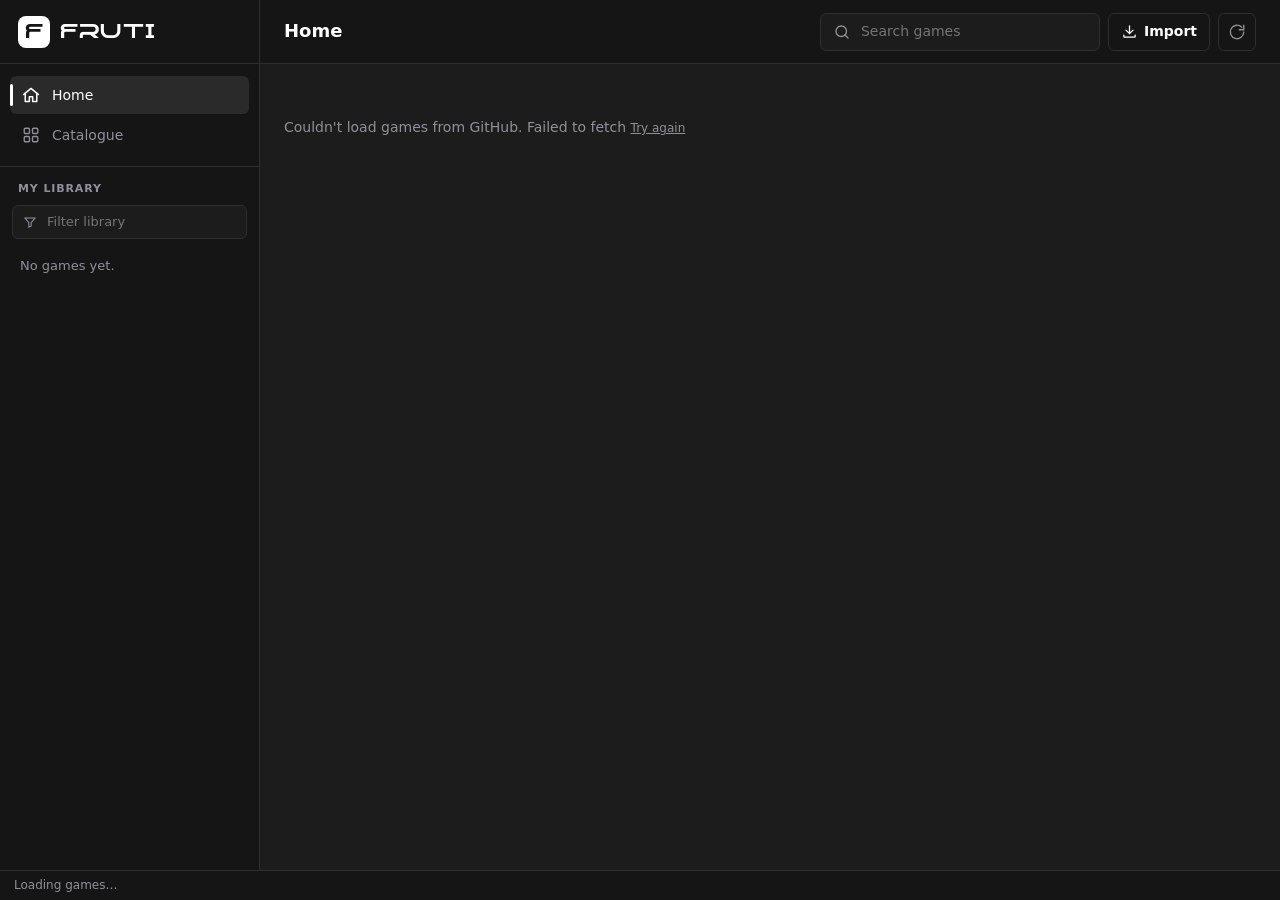
==== commit f7d381a7: "Emulator controls with Kenney button pictures (keys, Xbox / PlayStation buttons) and skinned touch c" ====
--- a/index.html
+++ b/index.html
@@ -47,9 +47,6 @@
           <svg viewBox="0 0 24 24"><circle cx="11" cy="11" r="7"/><path d="m20 20-4-4"/></svg>
           <input id="search" type="search" placeholder="Search games" autocomplete="off">
         </label>
-        <button class="hd-btn hd-import" id="request" title="Ask for a game to be added">
-          <svg viewBox="0 0 24 24"><path d="M4 5h16v11H8l-4 4z"/><path d="M12 8v4M12 14.5v.5"/></svg><span>Request</span>
-        </button>
         <button class="hd-btn hd-import" id="import" title="Import a game into this browser">
           <svg viewBox="0 0 24 24"><path d="M12 4v11M7 10l5 5 5-5"/><path d="M4 17v2a1 1 0 0 0 1 1h14a1 1 0 0 0 1-1v-2"/></svg><span>Import</span>
         </button>
@@ -106,24 +103,11 @@
     </form>
   </div>
 
-  <!-- Request a game: opens a ready-filled GitHub issue (no files) -->
-  <div class="modal" id="req" hidden>
-    <form class="dialog" id="req-form" autocomplete="off">
-      <div class="dlg-head"><h2>Request a game</h2><button type="button" class="hd-btn" id="req-close" aria-label="Close">✕</button></div>
-      <p class="dlg-note">Ask for a game to be added. This opens a request on GitHub (you need a free GitHub account to send it). No game files are sent.</p>
-      <label class="fld"><span>Game name</span><input type="text" id="req-title" required placeholder="e.g. Tekken 3"></label>
-      <label class="fld"><span>Console</span><select id="req-console" required></select></label>
-      <label class="fld"><span>Anything else (optional)</span><input type="text" id="req-note" placeholder="Region, version, …"></label>
-      <p class="dlg-err" id="req-err" hidden></p>
-      <div class="dlg-foot"><span class="grow"></span><button type="button" class="btn btn-ghost" id="req-cancel">Cancel</button><button type="submit" class="btn btn-white">Send request</button></div>
-    </form>
-  </div>
-
   <div class="toast" id="toast" hidden></div>
 
   <script src="consoles.js?v=16"></script>
   <script>document.write('<script src="games.js?t=' + Math.floor(Date.now() / 60000) + '"><\/script>');</script>
   <script src="library.js?v=24"></script>
-  <script src="desktop.js?v=42"></script>
+  <script src="desktop.js?v=43"></script>
 </body>
 </html>
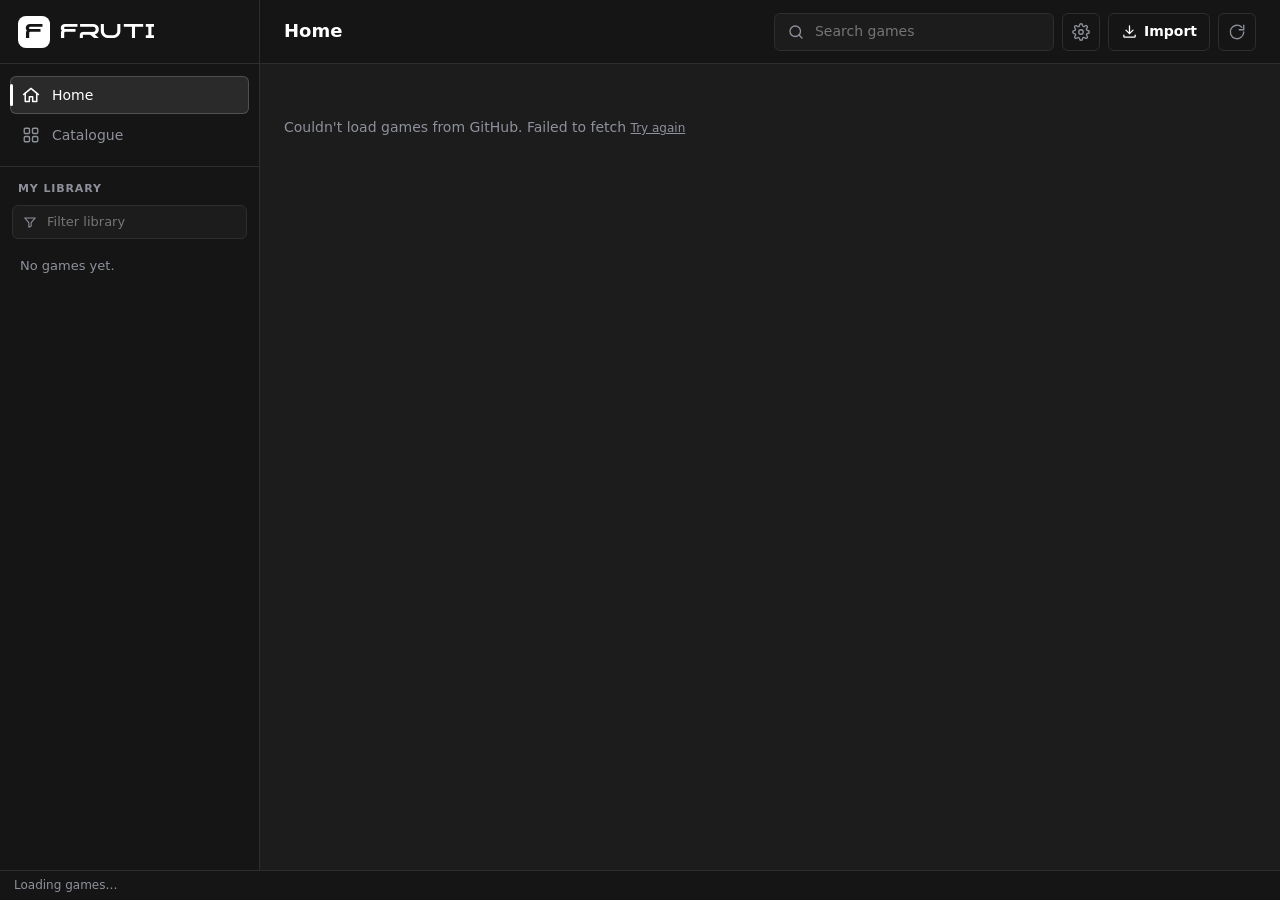
==== commit e3ac3f62: "Settings: pick the highlight colour (instead of white) and a Liquid glass look; remembered per brows" ====
--- a/index.html
+++ b/index.html
@@ -6,7 +6,7 @@
   <title>Fruti Emulr</title>
   <link rel="icon" href="data:image/svg+xml,%3Csvg xmlns='http://www.w3.org/2000/svg' viewBox='0 0 32 32'%3E%3Crect width='32' height='32' rx='8' fill='%23ffffff'/%3E%3Cpath d='M11 9h11v3.5h-7v3h6v3.5h-6V24h-4z' fill='%23151515'/%3E%3C/svg%3E">
   <link rel="stylesheet" href="fonts.css?v=1">
-  <link rel="stylesheet" href="desktop.css?v=37">
+  <link rel="stylesheet" href="desktop.css?v=38">
 </head>
 <body>
   <div class="app">
@@ -47,6 +47,9 @@
           <svg viewBox="0 0 24 24"><circle cx="11" cy="11" r="7"/><path d="m20 20-4-4"/></svg>
           <input id="search" type="search" placeholder="Search games" autocomplete="off">
         </label>
+        <button class="hd-btn" id="settings" title="Settings: highlight colour and glass look" aria-label="Settings">
+          <svg viewBox="0 0 24 24"><circle cx="12" cy="12" r="3"/><path d="M19.4 15a1.7 1.7 0 0 0 .3 1.8l.1.1a2 2 0 1 1-2.8 2.8l-.1-.1a1.7 1.7 0 0 0-1.8-.3 1.7 1.7 0 0 0-1 1.5V21a2 2 0 1 1-4 0v-.1a1.7 1.7 0 0 0-1.1-1.5 1.7 1.7 0 0 0-1.8.3l-.1.1a2 2 0 1 1-2.8-2.8l.1-.1a1.7 1.7 0 0 0 .3-1.8 1.7 1.7 0 0 0-1.5-1H3a2 2 0 1 1 0-4h.1a1.7 1.7 0 0 0 1.5-1.1 1.7 1.7 0 0 0-.3-1.8l-.1-.1a2 2 0 1 1 2.8-2.8l.1.1a1.7 1.7 0 0 0 1.8.3H9a1.7 1.7 0 0 0 1-1.5V3a2 2 0 1 1 4 0v.1a1.7 1.7 0 0 0 1 1.5 1.7 1.7 0 0 0 1.8-.3l.1-.1a2 2 0 1 1 2.8 2.8l-.1.1a1.7 1.7 0 0 0-.3 1.8V9a1.7 1.7 0 0 0 1.5 1H21a2 2 0 1 1 0 4h-.1a1.7 1.7 0 0 0-1.5 1z"/></svg>
+        </button>
         <button class="hd-btn hd-import" id="import" title="Import a game into this browser">
           <svg viewBox="0 0 24 24"><path d="M12 4v11M7 10l5 5 5-5"/><path d="M4 17v2a1 1 0 0 0 1 1h14a1 1 0 0 0 1-1v-2"/></svg><span>Import</span>
         </button>
@@ -103,11 +106,27 @@
     </form>
   </div>
 
+  <!-- Settings: highlight colour and glass look (saved in this browser) -->
+  <div class="modal" id="set" hidden>
+    <div class="dialog set-dialog" role="dialog" aria-modal="true" aria-labelledby="set-t">
+      <div class="dlg-head"><h2 id="set-t">Settings</h2><button type="button" class="hd-btn" id="set-close" aria-label="Close">✕</button></div>
+      <div class="fld"><span>Highlight colour</span>
+        <small>The outline and highlight on whatever you hover, click or pick.</small>
+        <div class="swatches" id="set-accent"></div></div>
+      <div class="fld"><span>Look</span>
+        <div class="seg" id="set-look">
+          <label><input type="radio" name="look" value="solid"><b>Solid</b><small>Dark and simple</small></label>
+          <label><input type="radio" name="look" value="glass"><b>Liquid glass</b><small>See-through, frosted panels</small></label>
+        </div></div>
+      <div class="dlg-foot"><button type="button" class="linkbtn" id="set-reset">Back to default</button><span class="grow"></span><button type="button" class="btn btn-white" id="set-done">Done</button></div>
+    </div>
+  </div>
+
   <div class="toast" id="toast" hidden></div>
 
   <script src="consoles.js?v=16"></script>
   <script>document.write('<script src="games.js?t=' + Math.floor(Date.now() / 60000) + '"><\/script>');</script>
   <script src="library.js?v=24"></script>
-  <script src="desktop.js?v=43"></script>
+  <script src="desktop.js?v=44"></script>
 </body>
 </html>
--- a/desktop.css
+++ b/desktop.css
@@ -534,3 +534,67 @@
 /* Text selection and focus in the same soft style */
 ::selection { background: rgba(255,255,255,.22); }
 :focus-visible { outline: 2px solid rgba(255,255,255,.7); outline-offset: 3px; border-radius: 8px; }
+
+/* ================= Theme: highlight colour (--accent) ================= */
+:root { --accent: #ffffff; --accent-rgb: 255,255,255; --on-accent: #151515; }
+:focus-visible { outline-color: rgba(var(--accent-rgb), .8); }
+.hd-tabs .ind { background: var(--accent); box-shadow: 0 2px 12px rgba(var(--accent-rgb), .35); }
+.hd-tabs .tab.on { color: var(--on-accent); }
+.sb-link::before, .sb-game::before { background: var(--accent); }
+.sb-link.on { box-shadow: inset 0 0 0 1px rgba(var(--accent-rgb), .18); }
+.flt.on { box-shadow: inset 3px 0 0 var(--accent); }
+.flt.on .box { background: var(--accent); border-color: var(--accent); box-shadow: 0 0 0 4px rgba(var(--accent-rgb), .18); }
+.flt.on .box::after { border-color: var(--on-accent); }
+.flt.on .n { background: var(--accent); color: var(--on-accent); }
+.flt.on::before { background: linear-gradient(90deg, rgba(var(--accent-rgb), .2), rgba(var(--accent-rgb), .04)); }
+.row:hover { box-shadow: -4px 0 0 var(--accent) inset, 0 10px 26px rgba(0,0,0,.35); }
+.row:focus, .sb-link:focus, .flt:focus, .con-head:focus, .hd-tabs .tab:focus { outline-color: var(--accent); }
+.card:focus-visible .card-art, .card:focus .card-art { outline-color: var(--accent); }
+.cards.boxes .card:hover .card-art, .cards.boxes .card:focus-visible .card-art { box-shadow: 0 18px 40px rgba(0,0,0,.6), 0 0 0 2px rgba(var(--accent-rgb), .55); }
+body.accented .cards.boxes .card:hover .card-art { border-color: var(--accent); }
+.seg label:has(input:checked) { border-color: var(--accent); box-shadow: 0 0 0 3px rgba(var(--accent-rgb), .15); }
+input:focus, select:focus { border-color: rgba(var(--accent-rgb), .7) !important; box-shadow: 0 0 0 4px rgba(var(--accent-rgb), .12); }
+.ripple { background: radial-gradient(circle, rgba(var(--accent-rgb), .4) 0, rgba(var(--accent-rgb), .12) 45%, transparent 70%); }
+body.accented .btn-white { background: var(--accent); color: var(--on-accent); }
+body.accented .btn-white:hover { filter: brightness(1.08); box-shadow: 0 8px 24px rgba(var(--accent-rgb), .35); }
+body.accented .con-head .n, body.accented .pill.mine { background: rgba(var(--accent-rgb), .18); color: var(--strong); }
+::selection { background: rgba(var(--accent-rgb), .3); }
+
+/* Settings window */
+.set-dialog { width: min(460px, 100%); }
+.swatches { display: flex; flex-wrap: wrap; gap: 10px; padding-top: 4px; }
+.swatch { width: 34px; height: 34px; border-radius: 50%; background: var(--c); border: 2px solid rgba(0,0,0,.35); box-shadow: 0 0 0 0 var(--c);
+  transition: transform .35s var(--bounce, ease), box-shadow .3s; }
+.swatch:hover { transform: scale(1.12); }
+.swatch.on { box-shadow: 0 0 0 3px var(--card), 0 0 0 5px var(--c); transform: scale(1.08); }
+
+/* ================= Liquid glass look ================= */
+body.glass { background: #0c0d12; }
+body.glass .app { position: relative; isolation: isolate;
+  background:
+    radial-gradient(40vw 40vw at 12% 18%, rgba(var(--accent-rgb), .22), transparent 60%),
+    radial-gradient(45vw 45vw at 88% 12%, rgba(120, 90, 255, .22), transparent 60%),
+    radial-gradient(50vw 50vw at 70% 95%, rgba(0, 200, 255, .16), transparent 60%),
+    radial-gradient(40vw 40vw at 20% 90%, rgba(255, 80, 160, .14), transparent 60%), #0c0d12;
+  background-attachment: fixed; }
+body.glass .sidebar, body.glass .header, body.glass .statusbar, body.glass .filters, body.glass .row, body.glass .card-info,
+body.glass .dialog, body.glass .toast, body.glass .hd-tabs, body.glass .hd-btn, body.glass .hd-search, body.glass .fn-card {
+  background: linear-gradient(135deg, rgba(255,255,255,.10), rgba(255,255,255,.03)) !important;
+  backdrop-filter: blur(22px) saturate(1.6); -webkit-backdrop-filter: blur(22px) saturate(1.6);
+  border-color: rgba(255,255,255,.14) !important;
+  box-shadow: inset 0 1px 0 rgba(255,255,255,.18), inset 0 -1px 0 rgba(255,255,255,.04), 0 10px 30px rgba(0,0,0,.25); }
+body.glass .content, body.glass .page { background: transparent !important; }
+body.glass .sidebar { border-right: 1px solid rgba(255,255,255,.1); }
+body.glass .header { border-bottom: 1px solid rgba(255,255,255,.1); }
+body.glass .row, body.glass .filters, body.glass .dialog, body.glass .hd-tabs { border-radius: 16px; }
+body.glass .cards.boxes .card-info { background: none !important; backdrop-filter: none; box-shadow: none; }
+/* liquid shine that drifts across glass panels */
+body.glass .sidebar::after, body.glass .header::after, body.glass .filters::after, body.glass .dialog::after {
+  content: ""; position: absolute; inset: 0; pointer-events: none; border-radius: inherit;
+  background: linear-gradient(115deg, transparent 30%, rgba(255,255,255,.07) 45%, transparent 60%) 0 0 / 300% 100%;
+  animation: glass-shine 9s ease-in-out infinite; }
+body.glass .sidebar, body.glass .header, body.glass .filters, body.glass .dialog { position: relative; }
+@keyframes glass-shine { 0%, 100% { background-position: 120% 0; } 50% { background-position: -20% 0; } }
+body.glass .sb-link.on, body.glass .sb-game:hover, body.glass .flt:hover { background: rgba(255,255,255,.08); }
+body.glass .modal { background: rgba(5,6,10,.35); backdrop-filter: blur(4px); }
+@media (prefers-reduced-motion: reduce) { body.glass .sidebar::after, body.glass .header::after, body.glass .filters::after, body.glass .dialog::after { animation: none; } }
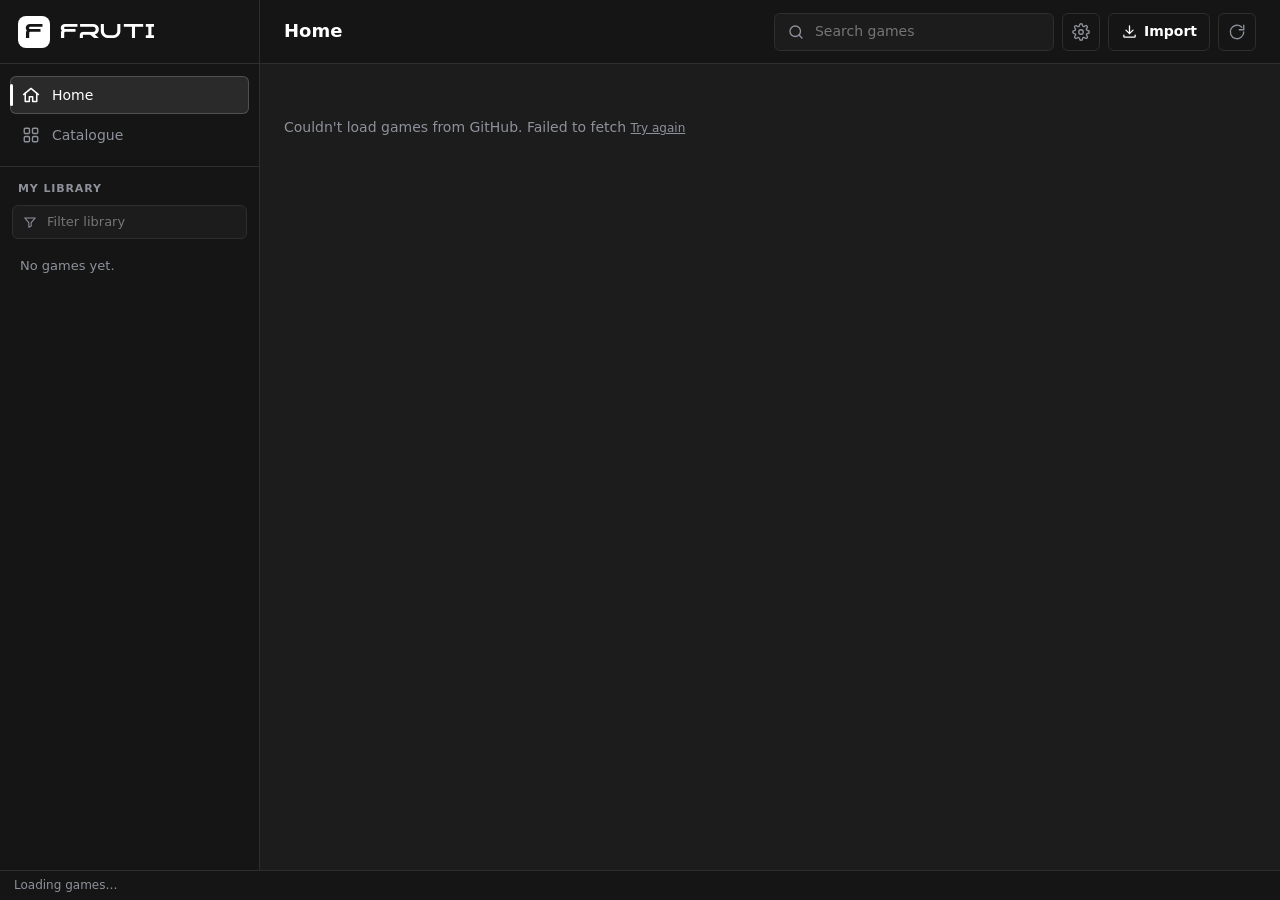
==== commit 297a05b2: "Replace Liquid glass with background effects in Settings: Fireflies, Particles (linking dots that do" ====
--- a/index.html
+++ b/index.html
@@ -6,9 +6,10 @@
   <title>Fruti Emulr</title>
   <link rel="icon" href="data:image/svg+xml,%3Csvg xmlns='http://www.w3.org/2000/svg' viewBox='0 0 32 32'%3E%3Crect width='32' height='32' rx='8' fill='%23ffffff'/%3E%3Cpath d='M11 9h11v3.5h-7v3h6v3.5h-6V24h-4z' fill='%23151515'/%3E%3C/svg%3E">
   <link rel="stylesheet" href="fonts.css?v=1">
-  <link rel="stylesheet" href="desktop.css?v=38">
+  <link rel="stylesheet" href="desktop.css?v=39">
 </head>
 <body>
+  <canvas id="fx" aria-hidden="true"></canvas>
   <div class="app">
     <!-- Sidebar: menu + the whole library -->
     <aside class="sidebar" id="sidebar">
@@ -47,7 +48,7 @@
           <svg viewBox="0 0 24 24"><circle cx="11" cy="11" r="7"/><path d="m20 20-4-4"/></svg>
           <input id="search" type="search" placeholder="Search games" autocomplete="off">
         </label>
-        <button class="hd-btn" id="settings" title="Settings: highlight colour and glass look" aria-label="Settings">
+        <button class="hd-btn" id="settings" title="Settings: highlight colour and background" aria-label="Settings">
           <svg viewBox="0 0 24 24"><circle cx="12" cy="12" r="3"/><path d="M19.4 15a1.7 1.7 0 0 0 .3 1.8l.1.1a2 2 0 1 1-2.8 2.8l-.1-.1a1.7 1.7 0 0 0-1.8-.3 1.7 1.7 0 0 0-1 1.5V21a2 2 0 1 1-4 0v-.1a1.7 1.7 0 0 0-1.1-1.5 1.7 1.7 0 0 0-1.8.3l-.1.1a2 2 0 1 1-2.8-2.8l.1-.1a1.7 1.7 0 0 0 .3-1.8 1.7 1.7 0 0 0-1.5-1H3a2 2 0 1 1 0-4h.1a1.7 1.7 0 0 0 1.5-1.1 1.7 1.7 0 0 0-.3-1.8l-.1-.1a2 2 0 1 1 2.8-2.8l.1.1a1.7 1.7 0 0 0 1.8.3H9a1.7 1.7 0 0 0 1-1.5V3a2 2 0 1 1 4 0v.1a1.7 1.7 0 0 0 1 1.5 1.7 1.7 0 0 0 1.8-.3l.1-.1a2 2 0 1 1 2.8 2.8l-.1.1a1.7 1.7 0 0 0-.3 1.8V9a1.7 1.7 0 0 0 1.5 1H21a2 2 0 1 1 0 4h-.1a1.7 1.7 0 0 0-1.5 1z"/></svg>
         </button>
         <button class="hd-btn hd-import" id="import" title="Import a game into this browser">
@@ -106,17 +107,20 @@
     </form>
   </div>
 
-  <!-- Settings: highlight colour and glass look (saved in this browser) -->
+  <!-- Settings: highlight colour and background effect (saved in this browser) -->
   <div class="modal" id="set" hidden>
     <div class="dialog set-dialog" role="dialog" aria-modal="true" aria-labelledby="set-t">
       <div class="dlg-head"><h2 id="set-t">Settings</h2><button type="button" class="hd-btn" id="set-close" aria-label="Close">✕</button></div>
       <div class="fld"><span>Highlight colour</span>
         <small>The outline and highlight on whatever you hover, click or pick.</small>
         <div class="swatches" id="set-accent"></div></div>
-      <div class="fld"><span>Look</span>
-        <div class="seg" id="set-look">
-          <label><input type="radio" name="look" value="solid"><b>Solid</b><small>Dark and simple</small></label>
-          <label><input type="radio" name="look" value="glass"><b>Liquid glass</b><small>See-through, frosted panels</small></label>
+      <div class="fld"><span>Background</span>
+        <small>A moving effect behind your games, in your highlight colour.</small>
+        <div class="seg fx-grid" id="set-fx">
+          <label><input type="radio" name="fx" value="none"><b>None</b><small>Plain</small></label>
+          <label><input type="radio" name="fx" value="fireflies"><b>Fireflies</b><small>Glowing, drifting</small></label>
+          <label><input type="radio" name="fx" value="particles"><b>Particles</b><small>Dots that link up</small></label>
+          <label><input type="radio" name="fx" value="rain"><b>Rain</b><small>Falling streaks</small></label>
         </div></div>
       <div class="dlg-foot"><button type="button" class="linkbtn" id="set-reset">Back to default</button><span class="grow"></span><button type="button" class="btn btn-white" id="set-done">Done</button></div>
     </div>
@@ -127,6 +131,6 @@
   <script src="consoles.js?v=16"></script>
   <script>document.write('<script src="games.js?t=' + Math.floor(Date.now() / 60000) + '"><\/script>');</script>
   <script src="library.js?v=24"></script>
-  <script src="desktop.js?v=44"></script>
+  <script src="desktop.js?v=45"></script>
 </body>
 </html>
--- a/desktop.css
+++ b/desktop.css
@@ -568,33 +568,13 @@
 .swatch:hover { transform: scale(1.12); }
 .swatch.on { box-shadow: 0 0 0 3px var(--card), 0 0 0 5px var(--c); transform: scale(1.08); }
 
-/* ================= Liquid glass look ================= */
-body.glass { background: #0c0d12; }
-body.glass .app { position: relative; isolation: isolate;
-  background:
-    radial-gradient(40vw 40vw at 12% 18%, rgba(var(--accent-rgb), .22), transparent 60%),
-    radial-gradient(45vw 45vw at 88% 12%, rgba(120, 90, 255, .22), transparent 60%),
-    radial-gradient(50vw 50vw at 70% 95%, rgba(0, 200, 255, .16), transparent 60%),
-    radial-gradient(40vw 40vw at 20% 90%, rgba(255, 80, 160, .14), transparent 60%), #0c0d12;
-  background-attachment: fixed; }
-body.glass .sidebar, body.glass .header, body.glass .statusbar, body.glass .filters, body.glass .row, body.glass .card-info,
-body.glass .dialog, body.glass .toast, body.glass .hd-tabs, body.glass .hd-btn, body.glass .hd-search, body.glass .fn-card {
-  background: linear-gradient(135deg, rgba(255,255,255,.10), rgba(255,255,255,.03)) !important;
-  backdrop-filter: blur(22px) saturate(1.6); -webkit-backdrop-filter: blur(22px) saturate(1.6);
-  border-color: rgba(255,255,255,.14) !important;
-  box-shadow: inset 0 1px 0 rgba(255,255,255,.18), inset 0 -1px 0 rgba(255,255,255,.04), 0 10px 30px rgba(0,0,0,.25); }
-body.glass .content, body.glass .page { background: transparent !important; }
-body.glass .sidebar { border-right: 1px solid rgba(255,255,255,.1); }
-body.glass .header { border-bottom: 1px solid rgba(255,255,255,.1); }
-body.glass .row, body.glass .filters, body.glass .dialog, body.glass .hd-tabs { border-radius: 16px; }
-body.glass .cards.boxes .card-info { background: none !important; backdrop-filter: none; box-shadow: none; }
-/* liquid shine that drifts across glass panels */
-body.glass .sidebar::after, body.glass .header::after, body.glass .filters::after, body.glass .dialog::after {
-  content: ""; position: absolute; inset: 0; pointer-events: none; border-radius: inherit;
-  background: linear-gradient(115deg, transparent 30%, rgba(255,255,255,.07) 45%, transparent 60%) 0 0 / 300% 100%;
-  animation: glass-shine 9s ease-in-out infinite; }
-body.glass .sidebar, body.glass .header, body.glass .filters, body.glass .dialog { position: relative; }
-@keyframes glass-shine { 0%, 100% { background-position: 120% 0; } 50% { background-position: -20% 0; } }
-body.glass .sb-link.on, body.glass .sb-game:hover, body.glass .flt:hover { background: rgba(255,255,255,.08); }
-body.glass .modal { background: rgba(5,6,10,.35); backdrop-filter: blur(4px); }
-@media (prefers-reduced-motion: reduce) { body.glass .sidebar::after, body.glass .header::after, body.glass .filters::after, body.glass .dialog::after { animation: none; } }
+/* ================= Background effects (fireflies / particles / rain) ================= */
+#fx { position: fixed; inset: 0; width: 100vw; height: 100vh; z-index: 0; pointer-events: none; opacity: 0; transition: opacity .8s ease; }
+body.fx #fx { opacity: 1; }
+body.fx .app { position: relative; z-index: 1; }
+body.fx .content, body.fx .page { background: transparent !important; }
+body.fx .app { background: transparent; }
+body.fx { background: var(--bg); }
+.fx-grid { display: grid; grid-template-columns: repeat(4, 1fr); gap: 8px; }
+.fx-grid label { text-align: center; }
+@media (max-width: 520px) { .fx-grid { grid-template-columns: 1fr 1fr; } }
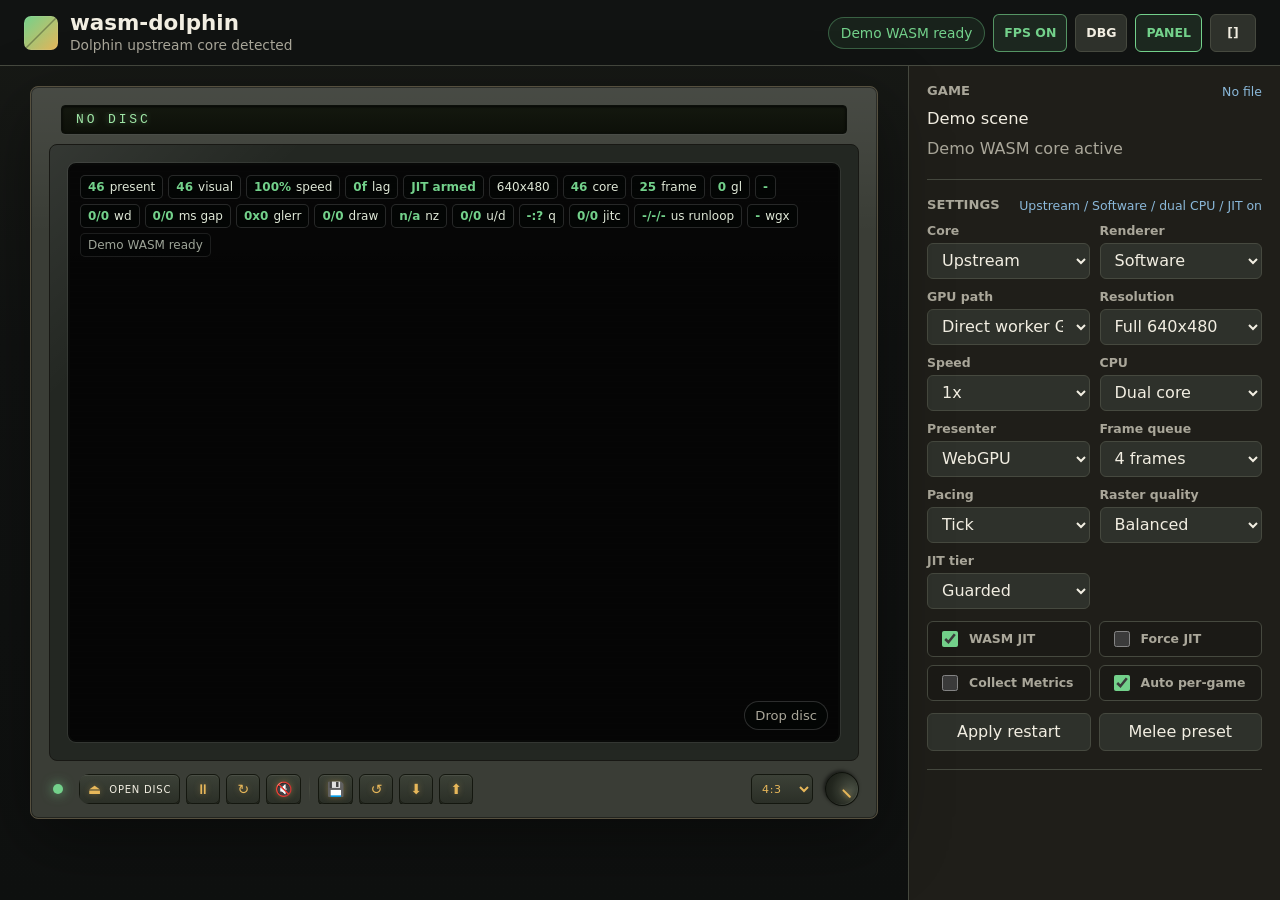
==== commit cf99a8e4: "wasm-dolphin (GameCube / Wii emulator for the browser)" ====
--- a/index.html
+++ b/index.html
@@ -1,136 +1,403 @@
 <!doctype html>
 <html lang="en">
-<head>
-  <meta charset="utf-8">
-  <meta name="viewport" content="width=device-width, initial-scale=1, viewport-fit=cover">
-  <title>Fruti Emulr</title>
-  <link rel="icon" href="data:image/svg+xml,%3Csvg xmlns='http://www.w3.org/2000/svg' viewBox='0 0 32 32'%3E%3Crect width='32' height='32' rx='8' fill='%23ffffff'/%3E%3Cpath d='M11 9h11v3.5h-7v3h6v3.5h-6V24h-4z' fill='%23151515'/%3E%3C/svg%3E">
-  <link rel="stylesheet" href="fonts.css?v=1">
-  <link rel="stylesheet" href="desktop.css?v=39">
-</head>
-<body>
-  <canvas id="fx" aria-hidden="true"></canvas>
-  <div class="app">
-    <!-- Sidebar: menu + the whole library -->
-    <aside class="sidebar" id="sidebar">
-      <div class="sb-brand">
-        <span class="sb-logo">F</span>
-        <span class="sb-name">FRUTI</span>
-      </div>
-      <nav class="sb-menu">
-        <button class="sb-link" data-page="home">
-          <svg viewBox="0 0 24 24"><path d="M3 11.5 12 4l9 7.5"/><path d="M5 10v10h5v-6h4v6h5V10"/></svg><span>Home</span>
-        </button>
-        <button class="sb-link" data-page="catalogue">
-          <svg viewBox="0 0 24 24"><rect x="3" y="3" width="7" height="7" rx="1.5"/><rect x="14" y="3" width="7" height="7" rx="1.5"/><rect x="3" y="14" width="7" height="7" rx="1.5"/><rect x="14" y="14" width="7" height="7" rx="1.5"/></svg><span>Catalogue</span>
-        </button>
-      </nav>
-      <div class="sb-section">
-        <div class="sb-title">My library <span id="sb-count"></span></div>
-        <label class="sb-filter">
-          <svg viewBox="0 0 24 24"><path d="M3 5h18l-7 8v6l-4 2v-8z"/></svg>
-          <input id="sb-filter" type="search" placeholder="Filter library" autocomplete="off">
-        </label>
-        <div class="sb-list" id="sb-list"></div>
-      </div>
-    </aside>
-    <div class="scrim" id="scrim"></div>
-
-    <!-- Top bar -->
-    <header class="header">
-      <button class="hd-menu" id="hd-menu" aria-label="Open the library">
-        <svg viewBox="0 0 24 24"><path d="M4 7h16M4 12h16M4 17h16"/></svg>
-      </button>
-      <h1 class="hd-title" id="hd-title">Home</h1>
-      <nav class="hd-tabs" id="hd-tabs" aria-label="Home views"></nav>
-      <div class="hd-right">
-        <label class="hd-search" title="Search all games ( / )">
-          <svg viewBox="0 0 24 24"><circle cx="11" cy="11" r="7"/><path d="m20 20-4-4"/></svg>
-          <input id="search" type="search" placeholder="Search games" autocomplete="off">
-        </label>
-        <button class="hd-btn" id="settings" title="Settings: highlight colour and background" aria-label="Settings">
-          <svg viewBox="0 0 24 24"><circle cx="12" cy="12" r="3"/><path d="M19.4 15a1.7 1.7 0 0 0 .3 1.8l.1.1a2 2 0 1 1-2.8 2.8l-.1-.1a1.7 1.7 0 0 0-1.8-.3 1.7 1.7 0 0 0-1 1.5V21a2 2 0 1 1-4 0v-.1a1.7 1.7 0 0 0-1.1-1.5 1.7 1.7 0 0 0-1.8.3l-.1.1a2 2 0 1 1-2.8-2.8l.1-.1a1.7 1.7 0 0 0 .3-1.8 1.7 1.7 0 0 0-1.5-1H3a2 2 0 1 1 0-4h.1a1.7 1.7 0 0 0 1.5-1.1 1.7 1.7 0 0 0-.3-1.8l-.1-.1a2 2 0 1 1 2.8-2.8l.1.1a1.7 1.7 0 0 0 1.8.3H9a1.7 1.7 0 0 0 1-1.5V3a2 2 0 1 1 4 0v.1a1.7 1.7 0 0 0 1 1.5 1.7 1.7 0 0 0 1.8-.3l.1-.1a2 2 0 1 1 2.8 2.8l-.1.1a1.7 1.7 0 0 0-.3 1.8V9a1.7 1.7 0 0 0 1.5 1H21a2 2 0 1 1 0 4h-.1a1.7 1.7 0 0 0-1.5 1z"/></svg>
-        </button>
-        <button class="hd-btn hd-import" id="import" title="Import a game into this browser">
-          <svg viewBox="0 0 24 24"><path d="M12 4v11M7 10l5 5 5-5"/><path d="M4 17v2a1 1 0 0 0 1 1h14a1 1 0 0 0 1-1v-2"/></svg><span>Import</span>
-        </button>
-        <button class="hd-btn" id="reload" title="Check GitHub for new games">
-          <svg viewBox="0 0 24 24"><path d="M21 12a9 9 0 1 1-2.6-6.4"/><path d="M21 3v6h-6"/></svg>
-        </button>
-      </div>
-    </header>
-
-    <main class="content" id="content" aria-live="polite"></main>
-
-    <!-- Bottom status bar -->
-    <footer class="statusbar">
-      <span id="status-left">Loading games…</span>
-      <span id="status-right"></span>
-    </footer>
-  </div>
-
-  <!-- Import a game: saved only in this browser -->
-  <div class="modal" id="imp" hidden>
-    <form class="dialog" id="imp-form" autocomplete="off">
-      <div class="dlg-head"><h2>Import a game</h2><button type="button" class="hd-btn" id="imp-close" aria-label="Close">✕</button></div>
-      <p class="dlg-note">Saved only in this browser, on this device. Nothing is uploaded and nobody else sees it.</p>
-      <label class="fld"><span>Game file (ROM)</span>
-        <input type="file" id="imp-rom" required>
-        <small>Any game file: .nds, .gba, .gb, .z64, .sfc, .md, .iso, .cso, .chd, .bin, .zip, .7z, …</small></label>
-      <label class="fld"><span>Console (emulator)</span><select id="imp-console" required></select></label>
-      <label class="fld"><span>Title</span><input type="text" id="imp-title" required placeholder="Game name"></label>
-      <div class="fld"><span>Cover picture</span>
-        <div class="cover-row">
-          <div class="cover-prev" id="imp-prev">No picture</div>
-          <div class="cover-in">
-            <input type="file" id="imp-cover" accept="image/png,image/jpeg,image/webp,image/gif">
-            <input type="url" id="imp-url" placeholder="…or paste an image link (https://…)">
+  <head>
+    <meta charset="utf-8">
+    <meta name="viewport" content="width=device-width, initial-scale=1">
+    <title>wasm-dolphin</title>
+    <link rel="icon" href="data:,">
+    <link rel="stylesheet" href="./src/styles.css">
+  </head>
+  <body>
+    <div class="app-shell">
+      <header class="topbar">
+        <div class="brand">
+          <span class="mark" aria-hidden="true"></span>
+          <div>
+            <h1>wasm-dolphin</h1>
+            <p id="coreLabel">WebAssembly host</p>
           </div>
         </div>
-        <small>A PNG / JPG file, or a link to one. One of the two is needed.</small></div>
-      <div class="fld" id="imp-dest" hidden><span>Save to</span>
-        <div class="seg">
-          <label><input type="radio" name="dest" value="local" checked><b>This browser only</b><small>Only on this device</small></label>
-          <label><input type="radio" name="dest" value="github"><b>Upload to GitHub</b><small>Cut into parts, everyone sees it</small></label>
-        </div></div>
-      <div class="imp-prog" id="imp-prog" hidden><div class="bar"><i></i></div><small></small></div>
-      <p class="dlg-err" id="imp-err" hidden></p>
-      <div class="owner" id="owner" hidden>
-        <b>Connect your GitHub (owner only)</b>
-        <small>Paste a GitHub token with <b>Contents: Read and write</b> access to your <b>rom-games-fruti</b> repository (where games are uploaded)
-          (github.com → Settings → Developer settings → Fine-grained tokens). It's kept only in this browser, never in the site.
-          Never share it, and only use this on your own device.</small>
-        <input type="password" id="owner-token" placeholder="github_pat_…" autocomplete="off">
-        <div class="owner-row"><button type="button" class="btn btn-white" id="owner-save">Connect</button><button type="button" class="btn btn-ghost" id="owner-off" hidden>Disconnect</button><span id="owner-msg"></span></div>
-      </div>
-      <div class="dlg-foot"><button type="button" class="linkbtn" id="owner-toggle">Owner: upload to GitHub</button><span class="grow"></span><button type="button" class="btn btn-ghost" id="imp-cancel">Cancel</button><button type="submit" class="btn btn-white" id="imp-save">Import</button></div>
-    </form>
-  </div>
+        <div class="topbar-actions">
+          <span class="status-pill" id="statusPill">Booting</span>
+          <button class="icon-button" id="overlayToggle" type="button" title="Toggle FPS overlay" aria-pressed="true">FPS</button>
+          <button class="icon-button" id="debugToggle" type="button" title="Toggle diagnostics" aria-expanded="false" aria-controls="debugPanel">DBG</button>
+          <button class="icon-button tip" id="panelToggle" type="button"
+                  data-tip="Show or hide the side panel" aria-expanded="true"
+                  aria-controls="controlPanel" aria-label="Hide side panel">PANEL</button>
+          <button class="icon-button" id="fullscreenButton" type="button" title="Fullscreen" aria-label="Fullscreen">[]</button>
+        </div>
+      </header>
 
-  <!-- Settings: highlight colour and background effect (saved in this browser) -->
-  <div class="modal" id="set" hidden>
-    <div class="dialog set-dialog" role="dialog" aria-modal="true" aria-labelledby="set-t">
-      <div class="dlg-head"><h2 id="set-t">Settings</h2><button type="button" class="hd-btn" id="set-close" aria-label="Close">✕</button></div>
-      <div class="fld"><span>Highlight colour</span>
-        <small>The outline and highlight on whatever you hover, click or pick.</small>
-        <div class="swatches" id="set-accent"></div></div>
-      <div class="fld"><span>Background</span>
-        <small>A moving effect behind your games, in your highlight colour.</small>
-        <div class="seg fx-grid" id="set-fx">
-          <label><input type="radio" name="fx" value="none"><b>None</b><small>Plain</small></label>
-          <label><input type="radio" name="fx" value="fireflies"><b>Fireflies</b><small>Glowing, drifting</small></label>
-          <label><input type="radio" name="fx" value="particles"><b>Particles</b><small>Dots that link up</small></label>
-          <label><input type="radio" name="fx" value="rain"><b>Rain</b><small>Falling streaks</small></label>
-        </div></div>
-      <div class="dlg-foot"><button type="button" class="linkbtn" id="set-reset">Back to default</button><span class="grow"></span><button type="button" class="btn btn-white" id="set-done">Done</button></div>
-    </div>
-  </div>
-
-  <div class="toast" id="toast" hidden></div>
-
-  <script src="consoles.js?v=16"></script>
-  <script>document.write('<script src="games.js?t=' + Math.floor(Date.now() / 60000) + '"><\/script>');</script>
-  <script src="library.js?v=24"></script>
-  <script src="desktop.js?v=45"></script>
-</body>
-</html>
+      <main class="workspace">
+        <section class="play-area" aria-label="Emulator">
+          <div class="crt-set" id="dropZone">
+            <!-- LCD strip in the bezel. Carries the game identity that used to
+                 live in the side panel, so the panel can be hidden entirely
+                 without losing what is loaded. -->
+            <div class="lcd-strip" aria-hidden="true">
+              <span class="lcd-title" id="lcdTitle">NO DISC</span>
+              <span class="lcd-meta" id="lcdMeta"></span>
+            </div>
+            <div class="crt-bezel">
+              <div class="screen-viewport">
+                <canvas id="screen" width="640" height="480" aria-label="Emulator screen"></canvas>
+                <div class="blank-probe-notice" id="blankProbeNotice" role="status" hidden></div>
+                <div class="screen-osd" id="screenHud">
+                  <span><strong id="hudFps">0</strong> present</span>
+                  <span><strong id="hudVisualFps">0</strong> visual</span>
+                  <span><strong id="hudSpeed">0%</strong> speed</span>
+                  <span><strong id="hudLatency">0f</strong> lag</span>
+                  <span><strong id="hudJit">JIT off</strong></span>
+                  <span id="hudResolution">640x480</span>
+                  <span><strong id="hudCoreFps">0</strong> core</span>
+                  <span><strong id="hudFrame">0</strong> frame</span>
+                  <span><strong id="hudGlSwap">0</strong> gl</span>
+                  <span><strong id="hudMode">-</strong></span>
+                  <span><strong id="hudWatchdog">0/0</strong> wd</span>
+                  <span><strong id="hudGap">0/0</strong>ms gap</span>
+                  <span><strong id="hudGlError">0x0</strong> glerr</span>
+                  <span><strong id="hudDraw">0/0</strong> draw</span>
+                  <span><strong id="hudNz">0</strong> nz</span>
+                  <span><strong id="hudUnderDrop">0/0</strong> u/d</span>
+                  <span><strong id="hudQueue">0/0</strong> q</span>
+                  <span><strong id="hudJitCache">0/0</strong> jitc</span>
+                  <span><strong id="hudRunloop">-/-</strong>us runloop</span>
+                  <span><strong id="hudWgx">-</strong> wgx</span>
+                  <span id="hudStatus" style="opacity:.7"></span>
+                </div>
+                <div class="drop-badge" id="dropBadge">Drop disc</div>
+                <div class="scanlines" aria-hidden="true"></div>
+              </div>
+            </div>
+            <div class="crt-footer">
+              <span class="power-light"></span>
+              <div class="transport" aria-label="Playback controls">
+                <label class="file-button tip" data-tip="Open a GameCube disc image">
+                  <span class="glyph" aria-hidden="true">&#x23CF;</span>
+                  <span class="btn-text">Open disc</span>
+                  <input id="romInput" type="file" accept=".iso,.gcm,.rvz,.wbfs,.wad,.dol,.elf">
+                </label>
+                <button id="runButton" class="tip" type="button" data-tip="Pause or resume emulation" aria-label="Pause">
+                  <span class="glyph" aria-hidden="true">&#x23F8;</span>
+                </button>
+                <button id="resetButton" class="tip" type="button" data-tip="Reset the console" aria-label="Reset">
+                  <span class="glyph" aria-hidden="true">&#x21BB;</span>
+                </button>
+                <button id="muteButton" class="tip" type="button" data-tip="Mute or unmute audio" aria-label="Muted">
+                  <span class="glyph" aria-hidden="true">&#x1F507;</span>
+                </button>
+                <span class="transport-sep" aria-hidden="true"></span>
+                <button id="saveButton" class="tip" type="button" data-tip="Save state to a slot" aria-label="Save state">
+                  <span class="glyph" aria-hidden="true">&#x1F4BE;</span>
+                </button>
+                <button id="loadButton" class="tip" type="button" data-tip="Load state from a slot" aria-label="Load state">
+                  <span class="glyph" aria-hidden="true">&#x21BA;</span>
+                </button>
+                <button id="dlStateButton" class="tip" type="button" data-tip="Download the current save state" aria-label="Download state">
+                  <span class="glyph" aria-hidden="true">&#x2B07;</span>
+                </button>
+                <label class="file-button tip" data-tip="Upload a save state file" aria-label="Upload state">
+                  <span class="glyph" aria-hidden="true">&#x2B06;</span>
+                  <input id="ulStateInput" type="file" accept=".sav">
+                </label>
+              </div>
+                            <label class="aspect-select tip" data-tip="Screen aspect ratio">
+                <span class="sr-only">Aspect ratio</span>
+                <select id="aspectSelect">
+                  <option value="4:3">4:3</option>
+                  <option value="16:9">16:9</option>
+                </select>
+              </label>
+              <span class="volume-dial tip" data-tip="Volume">
+                            <input id="volumeDial" type="range" min="0" max="100" value="100"
+                            aria-label="Volume" orient="vertical">
+                            <span class="dial-face" aria-hidden="true"><i></i></span>
+                            </span>
+                            </div>
+                            </div>
+                            
+                            <div class="touch-controls" aria-label="Touch controls">
+                            <div class="touch-dpad">
+                            <button data-touch-button="D_UP" aria-label="D-pad up">Up</button>
+                            <button data-touch-button="D_LEFT" aria-label="D-pad left">Left</button>
+                            <button data-touch-button="D_RIGHT" aria-label="D-pad right">Right</button>
+                            <button data-touch-button="D_DOWN" aria-label="D-pad down">Down</button>
+                            </div>
+                            <div class="touch-face">
+                            <button data-touch-button="B" aria-label="B">B</button>
+                            <button data-touch-button="A" aria-label="A">A</button>
+                            </div>
+                            </div>
+                            </section>
+                            
+                            <aside class="control-panel" id="controlPanel" aria-label="Emulator controls">
+                            <section class="panel-block game-block">
+                            <div class="section-heading">
+                            <h2>Game</h2>
+                            <span id="gameSize">No file</span>
+                            </div>
+                            <p class="game-title" id="gameTitle">Demo scene</p>
+                            <p class="muted" id="mountNote">Demo WASM core active</p>
+                            </section>
+                            
+                            <form class="settings-panel" id="settingsForm">
+                            <div class="section-heading">
+                            <h2>Settings</h2>
+                            <span id="settingsSummary">Startup</span>
+                            </div>
+                            
+                            <div class="setting-grid">
+                            <label>
+                              <span>Core</span>
+                              <select id="settingCore">
+                              <option value="native">Native</option>
+                              <option value="upstream">Upstream</option>
+                              </select>
+                            </label>
+                            
+                            <label>
+                              <span>Renderer</span>
+                              <select id="settingVideo">
+                              <option value="software">Software</option>
+                              <option value="wgpu">WebGPU hardware (experimental)</option>
+                              <option value="ogl">OpenGL GPU</option>
+                              <option value="null">Null video</option>
+                              </select>
+                            </label>
+                            
+                            <label>
+                              <span>GPU path</span>
+                              <select id="settingOglProxy">
+                              <option value="proxy">Compatible GL</option>
+                              <option value="worker">Direct worker GL</option>
+                              <option value="main">Main thread GL</option>
+                              <option value="readback">Readback debug</option>
+                              </select>
+                            </label>
+                            
+                            <label>
+                              <span>Resolution</span>
+                              <select id="settingResolution">
+                              <option value="full">Full 640x480</option>
+                              <option value="0.75">75% present</option>
+                              <option value="half">Half 320x240</option>
+                              </select>
+                            </label>
+                            
+                            <label>
+                              <span>Speed</span>
+                              <select id="settingSpeed">
+                              <option value="0.5">0.5x</option>
+                              <option value="0.75">0.75x</option>
+                              <option value="1">1x</option>
+                              <option value="1.25">1.25x</option>
+                              <option value="1.5">1.5x</option>
+                              <option value="unlimited">Unlimited</option>
+                              </select>
+                            </label>
+                            
+                            <label>
+                              <span>CPU</span>
+                              <select id="settingCpu">
+                              <option value="auto">Auto</option>
+                              <option value="single">Single thread</option>
+                              <option value="dual">Dual core</option>
+                              </select>
+                            </label>
+                            
+                            <label>
+                              <span>Presenter</span>
+                              <select id="settingPresenter">
+                              <option value="webgpu">WebGPU</option>
+                              <option value="webgl">WebGL</option>
+                              <option value="2d">Canvas 2D</option>
+                              </select>
+                            </label>
+                            
+                            <label>
+                              <span>Frame queue</span>
+                              <select id="settingQueue">
+                              <option value="2">2 frames</option>
+                              <option value="4">4 frames</option>
+                              <option value="8">8 frames</option>
+                              <option value="12">12 frames</option>
+                              </select>
+                            </label>
+                            
+                            <label>
+                              <span>Pacing</span>
+                              <select id="settingPacing">
+                              <option value="tick">Tick</option>
+                              <option value="smooth">Smooth</option>
+                              <option value="direct">Direct</option>
+                              </select>
+                            </label>
+                            
+                            <label>
+                              <span>Raster quality</span>
+                              <select id="settingFastSw">
+                              <option value="0">Full quality</option>
+                              <option value="1">Balanced</option>
+                              <option value="2">Emergency speed</option>
+                              </select>
+                            </label>
+                            
+                            <label>
+                              <span>JIT tier</span>
+                              <select id="settingJitTier">
+                              <option value="guarded">Guarded</option>
+                              <option value="mixed">Mixed experimental</option>
+                              </select>
+                            </label>
+                            </div>
+                            
+                            <div class="toggle-row">
+                            <label class="switch-line">
+                              <input id="settingWasmJit" type="checkbox">
+                              <span>WASM JIT</span>
+                            </label>
+                            <label class="switch-line">
+                              <input id="settingForceJit" type="checkbox">
+                              <span>Force JIT</span>
+                            </label>
+                            <label class="switch-line">
+                              <input id="settingMetrics" type="checkbox">
+                              <span>Collect Metrics</span>
+                            </label>
+                            <label class="switch-line tip" data-tip="Pick the renderer from measured per-game results">
+                              <input id="settingAutoProfile" type="checkbox" checked>
+                              <span>Auto per-game</span>
+                            </label>
+                            </div>
+                            
+                            <div class="settings-actions">
+                            <button id="settingsApplyButton" type="submit">Apply restart</button>
+                            <button id="settingsPresetButton" type="button">Melee preset</button>
+                            </div>
+                            </form>
+                            
+                            <section class="debug-panel" id="debugPanel" aria-label="Diagnostics" hidden>
+                            <section class="panel-block">
+                            <div class="section-heading">
+                            <h2>Boot</h2>
+                            <span id="bootStatus">No disc</span>
+                            </div>
+                            <div class="metric-row">
+                            <span>Apploader</span>
+                            <strong id="bootApploader">-</strong>
+                            </div>
+                            <div class="metric-row">
+                            <span>Boot DOL</span>
+                            <strong id="bootDol">-</strong>
+                            </div>
+                            <div class="metric-row">
+                            <span>FST</span>
+                            <strong id="bootFst">-</strong>
+                            </div>
+                            <div class="metric-row">
+                            <span>Image</span>
+                            <strong id="bootImage">-</strong>
+                            </div>
+                            <div class="metric-row">
+                            <span>Entry</span>
+                            <strong id="bootEntry">-</strong>
+                            </div>
+                            <p class="muted compact" id="bootBlocker">No boot attempt</p>
+                            <div class="root-entry-list" id="rootEntryList" aria-label="Disc root entries"></div>
+                            </section>
+                            
+                            <section class="panel-block">
+                            <div class="section-heading">
+                            <h2>Runtime</h2>
+                            <span id="coreMode">Demo</span>
+                            </div>
+                            <div class="metric-row">
+                            <span>Frame</span>
+                            <strong id="frameCounter">0</strong>
+                            </div>
+                            <div class="metric-row">
+                            <span>Present FPS</span>
+                            <strong id="fpsCounter">0</strong>
+                            </div>
+                            <div class="metric-row">
+                            <span>Visual FPS</span>
+                            <strong id="visualFpsCounter">0</strong>
+                            </div>
+                            <div class="metric-row">
+                            <span>UI FPS</span>
+                            <strong id="uiFpsCounter">0</strong>
+                            </div>
+                            <div class="metric-row">
+                            <span>Core FPS</span>
+                            <strong id="coreFpsCounter">0</strong>
+                            </div>
+                            <div class="metric-row">
+                            <span>Game Speed</span>
+                            <strong id="gameSpeedCounter">0%</strong>
+                            </div>
+                            <div class="metric-row">
+                            <span>Frame Gap</span>
+                            <strong id="presentationGapCounter">0 ms</strong>
+                            </div>
+                            <div class="metric-row">
+                            <span>Latency</span>
+                            <strong id="presentationLagCounter">0f / 0 ms</strong>
+                            </div>
+                            <div class="metric-row">
+                            <span>Audio</span>
+                            <strong id="audioStatus">Audio off</strong>
+                            </div>
+                            <div class="metric-row">
+                            <span>Ticks</span>
+                            <strong id="coreTicks">0</strong>
+                            </div>
+                            <div class="metric-row">
+                            <span>PPC PC</span>
+                            <strong id="ppcPc">-</strong>
+                            </div>
+                            <div class="metric-row">
+                            <span>CPU</span>
+                            <strong id="cpuCoreName">-</strong>
+                            </div>
+                            <div class="metric-row">
+                            <span>WASM JIT exp</span>
+                            <strong id="ppcWasmJit">0 / 0</strong>
+                            </div>
+                            <div class="metric-row">
+                            <span>WASM Helper</span>
+                            <strong id="ppcWasmHelperStats">-</strong>
+                            </div>
+                            <div class="metric-row">
+                            <span>Frame Profile</span>
+                            <strong id="frameProfileStats">-</strong>
+                            </div>
+                            <div class="metric-row">
+                            <span>Adapter</span>
+                            <strong id="adapterStatus">Fallback</strong>
+                            </div>
+                            </section>
+                            
+                            <section class="panel-block">
+                            <div class="section-heading">
+                            <h2>Input</h2>
+                            <span id="inputSource">Keyboard</span>
+                            </div>
+                            <div class="control-grid" id="controlGrid"></div>
+                            </section>
+                            
+                            <section class="panel-block">
+                            <div class="section-heading">
+                            <h2>Core Slot</h2>
+                            <span>cores/dolphin</span>
+                            </div>
+                            <p class="muted compact">Emscripten Dolphin bundles load from <code>cores/dolphin</code>.</p>
+                            </section>
+                            </section>
+                            </aside>
+                            </main>
+                            </div>
+                            
+                            <script type="module" src="./src/bootstrap.js"></script>
+                            </body>
+                            </html>
+                            
--- a/src/styles.css
+++ b/src/styles.css
@@ -0,0 +1,1200 @@
+:root {
+  --aspect-w: 4;
+  --aspect-h: 3;
+  color-scheme: dark;
+  --bg: #111312;
+  --surface: #1d201b;
+  --surface-2: #252923;
+  --cabinet: #3a3d36;
+  --cabinet-dark: #232722;
+  --glass: #050706;
+  --line: #46493f;
+  --line-soft: rgba(255, 255, 255, 0.1);
+  --text: #f2eee2;
+  --muted: #aaa79a;
+  --dim: #737064;
+  --green: #73d18b;
+  --amber: #e7b75a;
+  --red: #e2655d;
+  --blue: #8ab8d9;
+  --button: #2e312b;
+  --button-hover: #3b4036;
+  --focus: #e7b75a;
+}
+
+* {
+  box-sizing: border-box;
+}
+
+[hidden] {
+  display: none !important;
+}
+
+html,
+body {
+  min-height: 100%;
+}
+
+body {
+  margin: 0;
+  background:
+    linear-gradient(180deg, #181a16 0%, var(--bg) 38%, #0f1110 100%);
+  color: var(--text);
+  font-family:
+    Inter, ui-sans-serif, system-ui, -apple-system, BlinkMacSystemFont, "Segoe UI",
+    sans-serif;
+  letter-spacing: 0;
+}
+
+button,
+input,
+select {
+  font: inherit;
+}
+
+button,
+.file-button,
+select {
+  border: 1px solid var(--line);
+  border-radius: 6px;
+  background: var(--button);
+  color: var(--text);
+}
+
+button,
+.file-button {
+  cursor: pointer;
+  min-height: 38px;
+  padding: 0 13px;
+  display: inline-flex;
+  align-items: center;
+  justify-content: center;
+  gap: 8px;
+  transition:
+    background 120ms ease,
+    border-color 120ms ease,
+    transform 120ms ease;
+}
+
+button:hover,
+.file-button:hover,
+select:hover {
+  background: var(--button-hover);
+  border-color: #69604f;
+}
+
+button:active,
+.file-button:active {
+  transform: translateY(1px);
+}
+
+button:focus-visible,
+.file-button:focus-within,
+select:focus-visible,
+input:focus-visible {
+  outline: 2px solid var(--focus);
+  outline-offset: 2px;
+}
+
+button.active {
+  border-color: rgba(115, 209, 139, 0.65);
+  color: var(--green);
+  background: rgba(115, 209, 139, 0.11);
+}
+
+select {
+  width: 100%;
+  min-height: 36px;
+  padding: 0 10px;
+}
+
+code {
+  color: var(--amber);
+  font-size: 0.92em;
+}
+
+h1,
+h2,
+p {
+  margin: 0;
+}
+
+.app-shell {
+  min-height: 100vh;
+  display: grid;
+  grid-template-rows: auto 1fr;
+}
+
+.topbar {
+  min-height: 66px;
+  border-bottom: 1px solid var(--line);
+  background: rgba(17, 19, 18, 0.96);
+  display: flex;
+  align-items: center;
+  justify-content: space-between;
+  gap: 16px;
+  padding: 11px 24px;
+}
+
+.brand {
+  display: flex;
+  align-items: center;
+  gap: 12px;
+  min-width: 0;
+}
+
+.mark {
+  width: 34px;
+  height: 34px;
+  border-radius: 7px;
+  background:
+    linear-gradient(135deg, transparent 48%, rgba(0, 0, 0, 0.3) 49% 51%, transparent 52%),
+    linear-gradient(135deg, var(--green), var(--amber));
+  box-shadow: 0 0 0 1px rgba(255, 255, 255, 0.08) inset;
+  flex: 0 0 auto;
+}
+
+h1 {
+  font-size: 1.34rem;
+  line-height: 1.05;
+}
+
+.brand p {
+  color: var(--muted);
+  margin-top: 3px;
+  font-size: 0.86rem;
+}
+
+.topbar-actions {
+  display: flex;
+  align-items: center;
+  gap: 8px;
+}
+
+.status-pill {
+  border: 1px solid rgba(115, 209, 139, 0.36);
+  border-radius: 999px;
+  color: var(--green);
+  background: rgba(115, 209, 139, 0.08);
+  padding: 7px 12px;
+  font-size: 0.86rem;
+  white-space: nowrap;
+}
+
+.status-pill.paused {
+  color: var(--amber);
+  border-color: rgba(231, 183, 90, 0.36);
+  background: rgba(231, 183, 90, 0.1);
+}
+
+.status-pill.error {
+  color: var(--red);
+  border-color: rgba(226, 101, 93, 0.42);
+  background: rgba(226, 101, 93, 0.12);
+}
+
+.icon-button {
+  min-width: 46px;
+  padding: 0 10px;
+  font-size: 0.78rem;
+  font-weight: 800;
+  text-transform: uppercase;
+  white-space: nowrap;
+}
+
+.workspace {
+  display: grid;
+  grid-template-columns: minmax(0, 1fr) 372px;
+  min-height: 0;
+}
+
+.play-area {
+  min-width: 0;
+  min-height: 0;
+  align-self: start;
+  display: grid;
+  grid-template-rows: minmax(0, 1fr) auto auto;
+  gap: 12px;
+  padding: 20px 24px 18px;
+}
+
+.crt-set {
+  position: relative;
+  align-self: start;
+  justify-self: center;
+  /* Fit to whichever dimension runs out first, live: the width the available
+     height allows at the chosen ratio, or the column width. Both terms are
+     relative units, so dragging the window resizes the console continuously
+     with no JS. The 1.32 fudge this replaced was 4:3 baked in, which meant
+     16:9 could not use the extra width. --crt-chrome is the header, LCD strip
+     and footer that sit outside the picture. */
+  width: min(100%, calc((100dvh - var(--crt-chrome, 210px)) * var(--aspect-w, 4) / var(--aspect-h, 3)));
+  /* No fixed cap: at 16:9 the console should be free to fill a wide window. */
+  max-width: 100%;
+  min-width: min(100%, 360px);
+  border: 1px solid #56503f;
+  border-radius: 8px;
+  background:
+    linear-gradient(180deg, rgba(255, 255, 255, 0.07), transparent 20%),
+    var(--cabinet);
+  box-shadow:
+    0 22px 70px rgba(0, 0, 0, 0.42),
+    0 0 0 1px rgba(0, 0, 0, 0.4) inset;
+  padding: 18px 18px 12px;
+}
+
+.crt-set.dragging {
+  border-color: var(--amber);
+  box-shadow:
+    0 22px 70px rgba(0, 0, 0, 0.42),
+    0 0 0 2px rgba(231, 183, 90, 0.38) inset;
+}
+
+.crt-bezel {
+  border: 1px solid #181814;
+  border-radius: 8px;
+  background:
+    linear-gradient(135deg, rgba(255, 255, 255, 0.08), transparent 18%),
+    var(--cabinet-dark);
+  padding: 18px;
+}
+
+.screen-viewport {
+  position: relative;
+  /* Driven by the aspect selector; fullscreen reuses the same numbers to
+     compute a fit against the real display. */
+  aspect-ratio: var(--aspect-w, 4) / var(--aspect-h, 3);
+  border: 2px solid #080908;
+  border-radius: 8px;
+  background: var(--glass);
+  overflow: hidden;
+  box-shadow:
+    0 0 34px rgba(0, 0, 0, 0.55) inset,
+    0 0 0 1px rgba(255, 255, 255, 0.07);
+}
+
+canvas {
+  display: block;
+  width: 100%;
+  height: 100%;
+  image-rendering: auto;
+  background: #050505;
+}
+
+.blank-probe-notice {
+  position: absolute;
+  left: 50%;
+  top: 50%;
+  z-index: 3;
+  width: min(76%, 560px);
+  transform: translate(-50%, -50%);
+  border: 1px solid rgba(231, 183, 90, 0.72);
+  border-radius: 8px;
+  background: rgba(20, 16, 7, 0.92);
+  color: var(--amber);
+  padding: 14px 18px;
+  font-size: clamp(0.82rem, 2vw, 1.05rem);
+  font-weight: 700;
+  line-height: 1.4;
+  text-align: center;
+  pointer-events: none;
+}
+
+.scanlines {
+  position: absolute;
+  inset: 0;
+  pointer-events: none;
+  background:
+    linear-gradient(180deg, rgba(255, 255, 255, 0.025), transparent 18%, rgba(0, 0, 0, 0.12)),
+    repeating-linear-gradient(
+      180deg,
+      rgba(255, 255, 255, 0.018) 0,
+      rgba(255, 255, 255, 0.018) 1px,
+      transparent 1px,
+      transparent 6px
+    );
+  opacity: 0.12;
+  mix-blend-mode: screen;
+}
+
+.screen-osd {
+  position: absolute;
+  left: 10px;
+  top: 10px;
+  z-index: 2;
+  max-width: calc(100% - 20px);
+  display: flex;
+  flex-wrap: wrap;
+  gap: 5px;
+  pointer-events: none;
+}
+
+.screen-osd span {
+  min-height: 24px;
+  border: 1px solid rgba(255, 255, 255, 0.14);
+  border-radius: 5px;
+  background: rgba(4, 6, 5, 0.68);
+  color: #dfe8d7;
+  display: inline-flex;
+  align-items: center;
+  gap: 5px;
+  padding: 3px 7px;
+  font-size: 0.75rem;
+  font-variant-numeric: tabular-nums;
+  text-shadow: 0 1px 0 rgba(0, 0, 0, 0.7);
+}
+
+.screen-osd strong {
+  color: var(--green);
+}
+
+.drop-badge {
+  position: absolute;
+  right: 10px;
+  bottom: 10px;
+  z-index: 2;
+  border: 1px solid rgba(255, 255, 255, 0.16);
+  border-radius: 999px;
+  background: rgba(4, 6, 5, 0.74);
+  color: var(--muted);
+  padding: 6px 10px;
+  font-size: 0.82rem;
+  pointer-events: none;
+}
+
+/* The transport now lives in this row, between the power light and the volume
+   dial, so the keys read as part of the console rather than a toolbar parked
+   under it. The speaker grille is gone -- the keys occupy that span. */
+.crt-footer {
+  min-height: 42px;
+  display: grid;
+  /* power light | transport (flexes) | aspect | volume dial */
+  grid-template-columns: 18px minmax(0, 1fr) auto auto;
+  align-items: center;
+  gap: 12px;
+  padding-top: 11px;
+}
+
+.power-light {
+  width: 10px;
+  height: 10px;
+  border-radius: 50%;
+  background: var(--green);
+  box-shadow: 0 0 12px rgba(115, 209, 139, 0.75);
+  justify-self: center;
+}
+
+.speaker-grille {
+  height: 20px;
+  border-radius: 5px;
+  opacity: 0.72;
+  background:
+    repeating-linear-gradient(
+      90deg,
+      rgba(0, 0, 0, 0.42) 0,
+      rgba(0, 0, 0, 0.42) 2px,
+      transparent 2px,
+      transparent 9px
+    );
+}
+
+.control-knobs {
+  display: inline-flex;
+  gap: 9px;
+}
+
+.control-knobs i {
+  width: 28px;
+  height: 28px;
+  border: 1px solid #181814;
+  border-radius: 50%;
+  background:
+    linear-gradient(90deg, transparent 45%, rgba(0, 0, 0, 0.38) 45% 55%, transparent 55%),
+    #4a4d43;
+  box-shadow: 0 1px 0 rgba(255, 255, 255, 0.1) inset;
+}
+
+/* Was a 6-column grid sized for text labels, which stretched the icon keys
+   across the full width. Icons want intrinsic width; only the labelled
+   "Open disc" key earns extra room. */
+.transport {
+  display: flex;
+  flex-wrap: wrap;
+  gap: 8px;
+}
+
+.file-button {
+  position: relative;
+  /* No overflow:hidden -- it clipped the hover tooltip, which is why the
+     upload-state key had no bubble. The file input inside is already
+     absolutely positioned at opacity 0, so nothing needs clipping. */
+  white-space: nowrap;
+}
+
+.file-button input {
+  position: absolute;
+  inset: 0;
+  opacity: 0;
+  pointer-events: none;
+}
+
+.touch-controls {
+  display: none;
+  grid-template-columns: 1fr 1fr;
+  gap: 16px;
+  align-items: center;
+}
+
+.touch-dpad {
+  display: grid;
+  grid-template-columns: repeat(3, 52px);
+  grid-template-rows: repeat(3, 48px);
+  gap: 6px;
+}
+
+.touch-dpad button[data-touch-button="D_UP"] {
+  grid-column: 2;
+}
+
+.touch-dpad button[data-touch-button="D_LEFT"] {
+  grid-column: 1;
+  grid-row: 2;
+}
+
+.touch-dpad button[data-touch-button="D_RIGHT"] {
+  grid-column: 3;
+  grid-row: 2;
+}
+
+.touch-dpad button[data-touch-button="D_DOWN"] {
+  grid-column: 2;
+  grid-row: 3;
+}
+
+.touch-face {
+  display: flex;
+  justify-content: flex-end;
+  gap: 10px;
+}
+
+.touch-face button {
+  width: 58px;
+  height: 58px;
+  border-radius: 50%;
+  padding: 0;
+}
+
+.keyboard-hint {
+  margin: 0;
+  color: var(--muted);
+  font-size: 0.82rem;
+}
+
+.control-panel {
+  border-left: 1px solid var(--line);
+  background: rgba(32, 31, 26, 0.96);
+  padding: 18px;
+  overflow: auto;
+  display: flex;
+  flex-direction: column;
+  gap: 18px;
+}
+
+.panel-block,
+.settings-panel {
+  border-bottom: 1px solid var(--line);
+  padding-bottom: 18px;
+}
+
+.debug-panel {
+  display: flex;
+  flex-direction: column;
+  gap: 18px;
+}
+
+.debug-panel .panel-block:last-child,
+.control-panel > .panel-block:last-child,
+.settings-panel:last-child {
+  border-bottom: 0;
+  padding-bottom: 0;
+}
+
+.section-heading {
+  display: flex;
+  align-items: center;
+  justify-content: space-between;
+  gap: 12px;
+  margin-bottom: 10px;
+}
+
+h2 {
+  font-size: 0.82rem;
+  text-transform: uppercase;
+  color: var(--muted);
+  font-weight: 800;
+  line-height: 1.1;
+}
+
+.section-heading span {
+  color: var(--blue);
+  font-size: 0.78rem;
+  text-align: right;
+  overflow-wrap: anywhere;
+}
+
+.game-title {
+  font-size: 1.02rem;
+  line-height: 1.25;
+  overflow-wrap: anywhere;
+}
+
+.muted {
+  color: var(--muted);
+  margin-top: 8px;
+  line-height: 1.45;
+}
+
+.compact {
+  font-size: 0.88rem;
+}
+
+.setting-grid {
+  display: grid;
+  grid-template-columns: repeat(2, minmax(0, 1fr));
+  gap: 10px;
+}
+
+.setting-grid label {
+  display: grid;
+  gap: 5px;
+  min-width: 0;
+}
+
+.setting-grid label > span,
+.switch-line span {
+  color: var(--muted);
+  font-size: 0.78rem;
+  font-weight: 700;
+}
+
+.toggle-row {
+  display: grid;
+  grid-template-columns: repeat(2, minmax(0, 1fr));
+  gap: 8px;
+  margin-top: 12px;
+}
+
+.switch-line {
+  min-height: 36px;
+  display: flex;
+  align-items: center;
+  gap: 8px;
+  border: 1px solid var(--line);
+  border-radius: 6px;
+  background: rgba(0, 0, 0, 0.12);
+  padding: 0 10px;
+}
+
+.switch-line input {
+  width: 16px;
+  height: 16px;
+  accent-color: var(--green);
+}
+
+.settings-actions {
+  display: grid;
+  grid-template-columns: 1fr 1fr;
+  gap: 8px;
+  margin-top: 12px;
+}
+
+.metric-row {
+  min-height: 34px;
+  display: flex;
+  align-items: center;
+  justify-content: space-between;
+  gap: 16px;
+  border-top: 1px solid rgba(255, 255, 255, 0.06);
+}
+
+.metric-row span {
+  color: var(--muted);
+}
+
+.metric-row strong {
+  font-variant-numeric: tabular-nums;
+  text-align: right;
+  overflow-wrap: anywhere;
+  max-width: 62%;
+}
+
+.root-entry-list {
+  display: grid;
+  gap: 6px;
+  margin-top: 10px;
+}
+
+.root-entry,
+.root-entry-empty {
+  min-height: 30px;
+  border: 1px solid var(--line-soft);
+  border-radius: 6px;
+  background: rgba(255, 255, 255, 0.025);
+  color: var(--muted);
+  display: flex;
+  align-items: center;
+  justify-content: space-between;
+  gap: 10px;
+  padding: 5px 8px;
+  font-size: 0.82rem;
+}
+
+.root-entry span {
+  min-width: 0;
+  overflow: hidden;
+  text-overflow: ellipsis;
+}
+
+.root-entry strong {
+  color: var(--blue);
+  font-size: 0.78rem;
+  white-space: nowrap;
+}
+
+.control-grid {
+  display: grid;
+  grid-template-columns: repeat(4, minmax(0, 1fr));
+  gap: 8px;
+}
+
+.control-chip {
+  min-height: 34px;
+  border-radius: 6px;
+  border: 1px solid var(--line);
+  background: var(--surface-2);
+  color: var(--muted);
+  display: grid;
+  place-items: center;
+  padding: 0 4px;
+  font-size: 0.78rem;
+  font-weight: 800;
+  text-align: center;
+}
+
+.control-chip.active {
+  color: #08120b;
+  background: var(--green);
+  border-color: var(--green);
+}
+
+@media (max-width: 1120px) {
+  .workspace {
+    grid-template-columns: 1fr;
+  }
+
+  .control-panel {
+    border-left: 0;
+    border-top: 1px solid var(--line);
+    display: grid;
+    grid-template-columns: repeat(2, minmax(0, 1fr));
+    align-items: start;
+  }
+
+  .debug-panel {
+    grid-column: 1 / -1;
+  }
+
+  .crt-set {
+    width: min(100%, 900px);
+  }
+}
+
+@media (max-width: 760px) {
+  .topbar {
+    align-items: flex-start;
+    padding: 10px 12px;
+  }
+
+  .topbar-actions {
+    flex-wrap: wrap;
+    justify-content: flex-end;
+  }
+
+  .play-area {
+    padding: 12px;
+  }
+
+  .crt-set {
+    min-width: 0;
+    padding: 10px 10px 8px;
+  }
+
+  .crt-bezel {
+    padding: 10px;
+  }
+
+  .screen-osd {
+    top: 7px;
+    left: 7px;
+  }
+
+  .screen-osd span {
+    min-height: 22px;
+    padding: 2px 6px;
+    font-size: 0.68rem;
+  }
+
+  .transport {
+    grid-template-columns: repeat(3, minmax(74px, 1fr));
+  }
+
+  .touch-controls {
+    display: grid;
+  }
+
+  .control-panel {
+    grid-template-columns: 1fr;
+    padding: 14px;
+  }
+
+  .setting-grid {
+    grid-template-columns: 1fr;
+  }
+
+  .control-grid {
+    grid-template-columns: repeat(3, minmax(0, 1fr));
+  }
+}
+
+@media (max-width: 470px) {
+  h1 {
+    font-size: 1.1rem;
+  }
+
+  .brand {
+    gap: 9px;
+  }
+
+  .mark {
+    width: 30px;
+    height: 30px;
+  }
+
+  .status-pill {
+    max-width: 112px;
+    overflow: hidden;
+    text-overflow: ellipsis;
+  }
+
+  .icon-button {
+    min-width: 40px;
+    padding-inline: 8px;
+  }
+
+  .transport,
+  .settings-actions,
+  .toggle-row {
+    grid-template-columns: repeat(2, minmax(0, 1fr));
+  }
+
+  .touch-controls {
+    gap: 8px;
+  }
+
+  .touch-dpad {
+    grid-template-columns: repeat(3, 42px);
+    grid-template-rows: repeat(3, 42px);
+  }
+
+  .touch-dpad button,
+  .touch-face button {
+    min-height: 42px;
+    padding: 0;
+    font-size: 0.78rem;
+  }
+}
+
+/* ---- Retro transport: icon buttons, hover tooltips ------------------ */
+
+/* The transport reads as console hardware rather than a web toolbar:
+   inset well, chunky keys, warm amber legends. Icons carry the meaning and
+   every control keeps an accessible name, so screen readers are unaffected. */
+.transport {
+  background: linear-gradient(180deg, var(--cabinet-dark), #1a1d18);
+  border: 1px solid var(--line);
+  border-radius: 10px;
+  box-shadow: inset 0 2px 6px rgba(0, 0, 0, 0.55), 0 1px 0 rgba(255, 255, 255, 0.04);
+  padding: 10px 12px;
+  gap: 8px;
+  align-items: center;
+}
+
+.transport button,
+.transport .file-button {
+  flex: 0 0 auto;
+  display: inline-flex;
+  align-items: center;
+  justify-content: center;
+  gap: 8px;
+  min-width: 44px;
+  min-height: 40px;
+  padding: 0 12px;
+  border-radius: 7px;
+  border: 1px solid #14170f;
+  background: linear-gradient(180deg, #3c4137, #2b2f27);
+  box-shadow: 0 2px 0 #14170f, inset 0 1px 0 rgba(255, 255, 255, 0.07);
+  color: var(--text);
+  cursor: pointer;
+  transition: transform 80ms ease, box-shadow 80ms ease, background 120ms ease;
+}
+
+.transport button:hover,
+.transport .file-button:hover {
+  background: linear-gradient(180deg, #474d40, #33382e);
+}
+
+/* Keys physically depress rather than just changing colour. */
+.transport button:active,
+.transport .file-button:active {
+  transform: translateY(2px);
+  box-shadow: 0 0 0 #14170f, inset 0 2px 5px rgba(0, 0, 0, 0.5);
+}
+
+.transport button:focus-visible,
+.transport .file-button:focus-visible {
+  outline: 2px solid var(--focus);
+  outline-offset: 2px;
+}
+
+.transport .glyph {
+  font-size: 17px;
+  line-height: 1;
+  color: var(--amber);
+  text-shadow: 0 0 6px rgba(231, 183, 90, 0.35);
+}
+
+.transport .btn-text {
+  font-size: 12px;
+  letter-spacing: 0.08em;
+  text-transform: uppercase;
+}
+
+/* Divider between machine controls and save-state controls. */
+.transport-sep {
+  width: 1px;
+  align-self: stretch;
+  margin: 2px 4px;
+  background: linear-gradient(180deg, transparent, var(--line), transparent);
+}
+
+/* ---- Tooltips ------------------------------------------------------- */
+
+/* CSS-only, driven by data-tip. Hidden from assistive tech (aria-label
+   already carries the name) and suppressed for touch, where there is no
+   hover and the bubble would stick after a tap. */
+.tip {
+  position: relative;
+}
+
+.tip::after {
+  content: attr(data-tip);
+  position: absolute;
+  bottom: calc(100% + 8px);
+  left: 50%;
+  transform: translateX(-50%) translateY(3px);
+  padding: 5px 9px;
+  border: 1px solid var(--line);
+  border-radius: 5px;
+  background: #0d0f0c;
+  color: var(--text);
+  font-size: 11px;
+  letter-spacing: 0.04em;
+  white-space: nowrap;
+  pointer-events: none;
+  opacity: 0;
+  transition: opacity 110ms ease, transform 110ms ease;
+  box-shadow: 0 4px 14px rgba(0, 0, 0, 0.5);
+  z-index: 20;
+}
+
+.tip:hover::after,
+.tip:focus-visible::after {
+  opacity: 1;
+  transform: translateX(-50%) translateY(0);
+}
+
+@media (hover: none) {
+  .tip::after { display: none; }
+}
+
+/* ---- Collapsible settings ------------------------------------------ */
+
+.section-heading {
+  align-items: center;
+}
+
+.collapse-toggle {
+  margin-left: auto;
+  width: 26px;
+  height: 26px;
+  display: inline-flex;
+  align-items: center;
+  justify-content: center;
+  border: 1px solid var(--line);
+  border-radius: 5px;
+  background: var(--button);
+  color: var(--muted);
+  cursor: pointer;
+  transition: transform 140ms ease, color 120ms ease, background 120ms ease;
+}
+
+.collapse-toggle:hover {
+  background: var(--button-hover);
+  color: var(--text);
+}
+
+.collapse-toggle.collapsed .glyph {
+  transform: rotate(-90deg);
+}
+
+.collapse-toggle .glyph {
+  display: block;
+  line-height: 1;
+  transition: transform 140ms ease;
+}
+
+.collapse-toggle:focus-visible {
+  outline: 2px solid var(--focus);
+  outline-offset: 2px;
+}
+
+/* ---- Bezel LCD strip ------------------------------------------------ */
+
+/* Segment-display readout moulded into the top of the bezel. Carries the
+   game identity so the side panel can be hidden entirely. Monospace with
+   wide tracking reads as a calculator/VCR display; the faint underlay is the
+   unlit-segment glow those panels always have. */
+.lcd-strip {
+  display: flex;
+  align-items: baseline;
+  gap: 14px;
+  margin: 0 auto 10px;
+  padding: 6px 14px;
+  max-width: calc(100% - 24px);
+  border: 1px solid #0c0f0a;
+  border-radius: 4px;
+  background: linear-gradient(180deg, #14180f, #0d1009);
+  box-shadow: inset 0 1px 3px rgba(0, 0, 0, 0.8), 0 1px 0 rgba(255, 255, 255, 0.04);
+  font-family: "DSEG14", ui-monospace, "Cascadia Mono", Menlo, Consolas, monospace;
+  overflow: hidden;
+}
+
+.lcd-title {
+  color: #9fe6a6;
+  font-size: 13px;
+  letter-spacing: 0.22em;
+  text-shadow: 0 0 7px rgba(159, 230, 166, 0.45);
+  white-space: nowrap;
+  overflow: hidden;
+  text-overflow: ellipsis;
+}
+
+.lcd-meta {
+  margin-left: auto;
+  color: #5f8f64;
+  font-size: 10px;
+  letter-spacing: 0.16em;
+  white-space: nowrap;
+}
+
+/* ---- Volume dial ---------------------------------------------------- */
+
+/* A real range input under a drawn face: keyboard, screen-reader and drag
+   behaviour come free, and the knob rotation is driven from its value. The
+   input is transparent rather than display:none so it stays focusable. */
+.volume-dial {
+  position: relative;
+  width: 34px;
+  height: 34px;
+  flex: 0 0 auto;
+}
+
+.volume-dial input {
+  position: absolute;
+  inset: 0;
+  width: 100%;
+  height: 100%;
+  margin: 0;
+  opacity: 0;
+  cursor: ns-resize;
+  z-index: 2;
+}
+
+.dial-face {
+  position: absolute;
+  inset: 0;
+  border-radius: 50%;
+  background: radial-gradient(circle at 32% 28%, #4a5044, #23271f 62%, #171a14);
+  border: 1px solid #0e110b;
+  box-shadow: 0 2px 4px rgba(0, 0, 0, 0.6), inset 0 1px 0 rgba(255, 255, 255, 0.08);
+  transform: rotate(var(--angle, 135deg));
+  transition: transform 90ms ease;
+}
+
+/* The pointer line. */
+.dial-face i {
+  position: absolute;
+  left: 50%;
+  top: 4px;
+  width: 2px;
+  height: 11px;
+  margin-left: -1px;
+  border-radius: 1px;
+  background: var(--amber);
+  box-shadow: 0 0 5px rgba(231, 183, 90, 0.6);
+}
+
+.volume-dial input:focus-visible + .dial-face {
+  outline: 2px solid var(--focus);
+  outline-offset: 3px;
+}
+
+/* ---- Panel hidden --------------------------------------------------- */
+
+/* With the panel gone the workspace collapses to a single column so the CRT
+   takes the reclaimed width. */
+body.panel-hidden .workspace {
+  grid-template-columns: 1fr;
+}
+
+#panelToggle.active {
+  border-color: var(--green);
+  color: var(--green);
+}
+
+/* ---- Transport condensed into the console footer -------------------- */
+
+/* Inside the footer the transport loses its own well and border: the bezel is
+   already the container. Keys shrink to icon size and the row scrolls rather
+   than wrapping, so the footer stays one line at narrow widths. */
+.crt-footer .transport {
+  background: none;
+  border: 0;
+  box-shadow: none;
+  padding: 0;
+  gap: 6px;
+  flex-wrap: nowrap;
+  overflow-x: auto;
+  scrollbar-width: none;
+}
+
+.crt-footer .transport::-webkit-scrollbar { display: none; }
+
+.crt-footer .transport button,
+.crt-footer .transport .file-button {
+  min-width: 34px;
+  min-height: 30px;
+  padding: 0 8px;
+  border-radius: 6px;
+}
+
+.crt-footer .transport .glyph {
+  font-size: 14px;
+}
+
+/* The disc key keeps its word; at narrow widths the icon alone is enough. */
+.crt-footer .transport .btn-text {
+  font-size: 10px;
+}
+
+@media (max-width: 900px) {
+  .crt-footer .transport .btn-text { display: none; }
+}
+
+.crt-footer .transport-sep {
+  margin: 2px;
+}
+
+/* ---- Aspect selector ------------------------------------------------ */
+
+.sr-only {
+  position: absolute;
+  width: 1px;
+  height: 1px;
+  padding: 0;
+  margin: -1px;
+  overflow: hidden;
+  clip-path: inset(50%);
+  white-space: nowrap;
+  border: 0;
+}
+
+.aspect-select {
+  position: relative;
+  display: inline-flex;
+  align-items: center;
+  flex: 0 0 auto;
+}
+
+.aspect-select select {
+  min-height: 30px;
+  padding: 0 6px;
+  border-radius: 6px;
+  border: 1px solid #14170f;
+  background: linear-gradient(180deg, #3c4137, #2b2f27);
+  color: var(--amber);
+  font-size: 11px;
+  letter-spacing: 0.06em;
+  cursor: pointer;
+}
+
+.aspect-select select:focus-visible {
+  outline: 2px solid var(--focus);
+  outline-offset: 2px;
+}
+
+/* ---- Fullscreen ----------------------------------------------------- */
+
+/* The bezel fills the display and the screen is fitted inside it rather than
+   stretched: width is the smaller of the display width and the width implied
+   by the display height at the chosen ratio, so it letterboxes or pillarboxes
+   correctly on any monitor instead of assuming 16:9. dvh, not vh, so mobile
+   browser chrome does not push the bottom off-screen. */
+.crt-set:fullscreen {
+  display: flex;
+  align-items: center;
+  justify-content: center;
+  width: 100vw;
+  height: 100dvh;
+  padding: 0;
+  border-radius: 0;
+  background: #000;
+}
+
+.crt-set:fullscreen .crt-bezel {
+  width: 100%;
+  height: 100%;
+  display: flex;
+  align-items: center;
+  justify-content: center;
+  padding: 0;
+  border: 0;
+  border-radius: 0;
+  background: #000;
+  box-shadow: none;
+}
+
+.crt-set:fullscreen .screen-viewport {
+  width: min(100vw, calc(100dvh * var(--aspect-w) / var(--aspect-h)));
+  height: auto;
+  max-width: 100vw;
+  max-height: 100dvh;
+  border: 0;
+  border-radius: 0;
+}
+
+/* Chrome is hidden in fullscreen so the picture gets the whole display. */
+.crt-set:fullscreen .lcd-strip,
+.crt-set:fullscreen .crt-footer {
+  display: none;
+}
